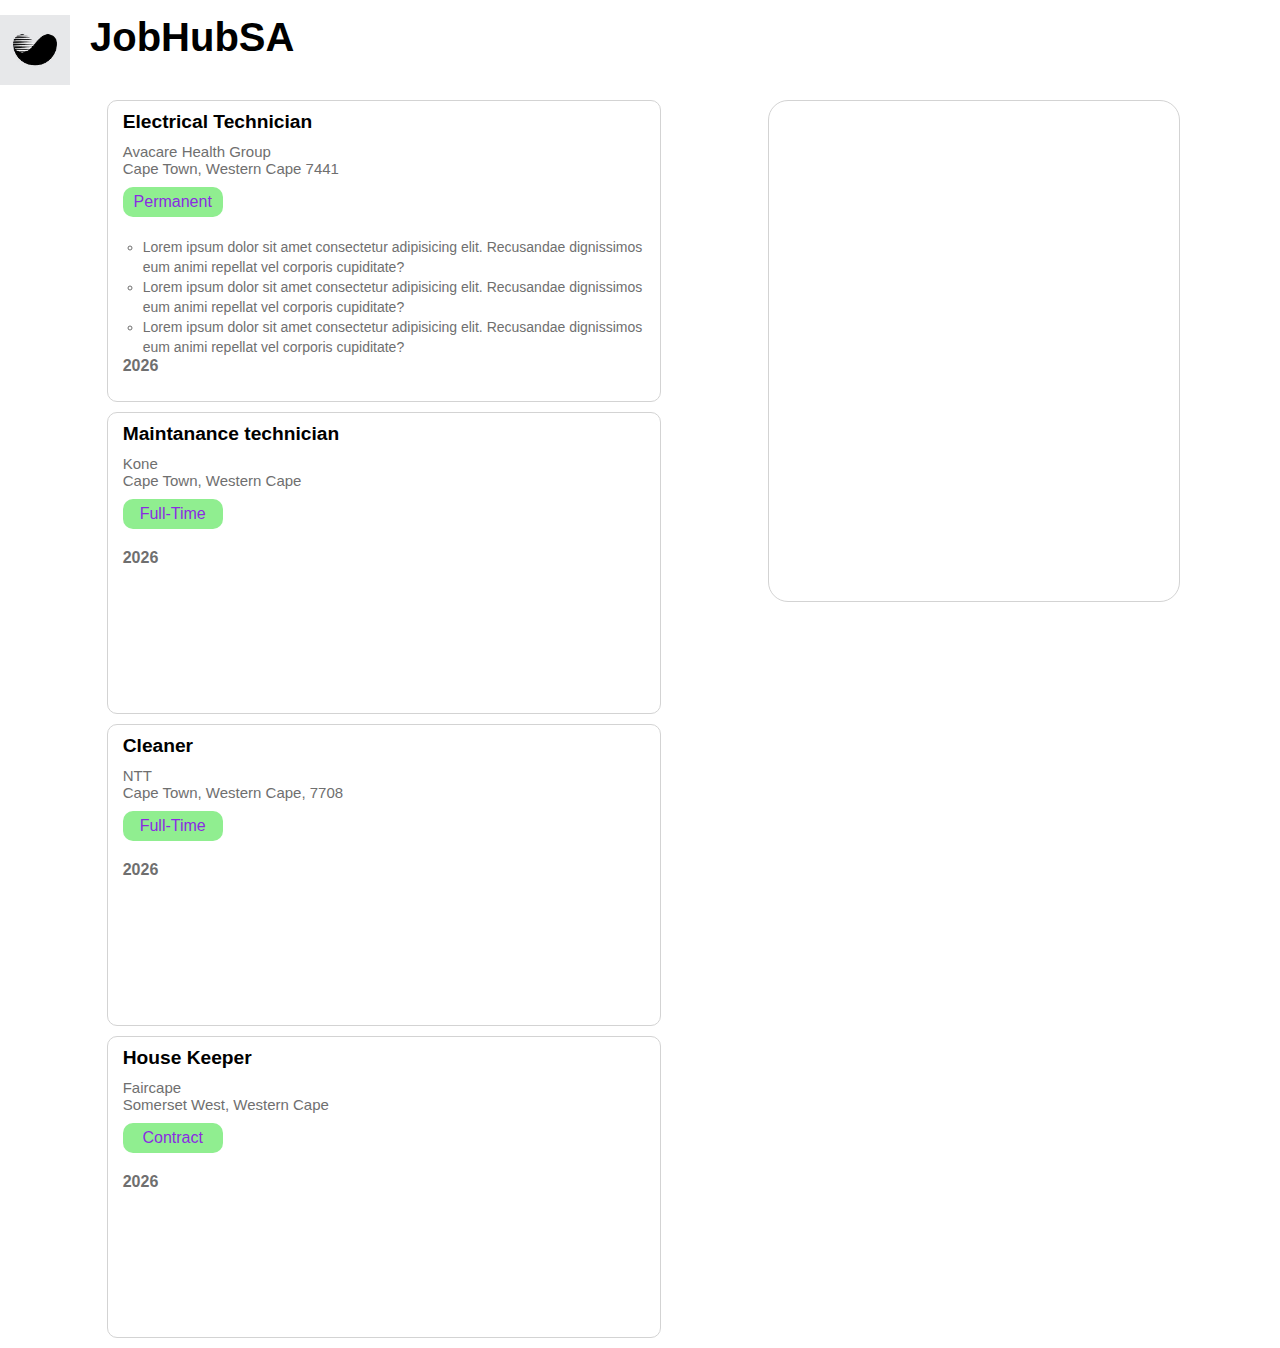
==== index.html @ 4c064485 "initial project version" ====
<!DOCTYPE html>
<html lang="en">
<head>
    <meta charset="UTF-8">
    <meta name="viewport" content="width=device-width, initial-scale=1.0">
    <link rel="stylesheet" href="home.css">
    
    <title>JobHubSA</title>
</head>
<body>

    <main>
        <nav>
            <div class="logo">
                <img src="./images/images.jpeg" alt="logo" class="logo-image">
            </div>
            <div class="title-container">
                <h1 class="title">
                    JobHubSA
                </h1>
            </div>
            
        </nav>


        <section class="jobs-section">

            <div class="jobs-container">
                <div class="job">
                    <h4 class="job-heading">
                        Electrical Technician
                    </h4>
                    <p class="company">
                        Avacare Health Group
                    </p>
                    <p class="location">
                        Cape Town, Western Cape 7441
                    </p>
                    <p class="job-type">
                        Permanent
                    </p>

                    <ul class="point-container">
                        <li class="point">
                            Lorem ipsum dolor sit amet consectetur adipisicing elit. Recusandae dignissimos eum animi repellat vel corporis cupiditate?
                        </li>
                        <li>
                            Lorem ipsum dolor sit amet consectetur adipisicing elit. Recusandae dignissimos eum animi repellat vel corporis cupiditate?
                        </li>
                        <li>
                            Lorem ipsum dolor sit amet consectetur adipisicing elit. Recusandae dignissimos eum animi repellat vel corporis cupiditate?
                        </li>
                    </ul>

                   <p class="expire">

                   </p>

                </div>
                <div class="job">
                    <h4 class="job-heading">
                        Maintanance technician
                    </h4>
                    <p class="company">
                        Kone
                    </p>
                    <p class="location">
                        Cape Town, Western Cape
                    </p>
                    <p class="job-type">
                        Full-Time
                    </p>
                    <p class="expire"></p>

                </div>
                <div class="job">
                    <h4 class="job-heading">
                        Cleaner
                    </h4>
                    <p class="company">
                        NTT
                    </p>
                    <p class="location">
                        Cape Town, Western Cape, 7708
                    </p>
                    <p class="job-type">
                        Full-Time
                    </p>
                    <p class="expire"></p>

                </div>
                <div class="job">
                    <h4 class="job-heading">
                        House Keeper
                    </h4>
                    <p class="company">
                        Faircape
                    </p>
                    <p class="location">
                        Somerset West, Western Cape
                    </p>
                    <p class="job-type">
                        Contract
                    </p>

                    
                    <p class="expire">

                    </p>

                </div>
            </div>

            <div  class="description-container">
                <div class="description">

                </div>

            </div>

            

        </section>




    </main>


    <script src="./home.js"></script>
</body>
</html>
---- home.css ----
*{
    padding:0;
    margin: 0;
    font-family: 'Noto Sans', 'Helvatica Neue','Helvatica','Arial','sans-serif';
    
}

/*Navigation*/
nav{
    height: 100px;
    width: 100%;
    display: flex;
    align-items: center;
    gap: 20px;
    

}

.logo{
    
    height: 70px;
    display: flex;
    align-items: center;

}

.logo-image{
    height: 70px;
}

.title-container{
    display: flex;
    align-items: center;
    height: 70px;
}
.title{
    
    height: inherit;
    font-size: 40px;

}
    
/*Body*/
.jobs-section{
    display: flex;
    justify-content: center;
    align-items: center;

}

.jobs-container{
    width:60%;
    display: flex;
    flex-direction: column;
    justify-content: center;
    align-items: center;
}

.job{
    border: 1px solid lightgray ;
    margin-bottom: 10px;
    width:70%;
    height: 300px;
    border-radius: 10px;
    padding-left: 15px;

}

.job-heading{
    font-size: larger;
    margin-top: 10px;
    margin-bottom: 10px;
    color: #000000;
}
.company{
    font-size: 15px;
    color:#6f6f6f;
}

.location{
    font-size: 15px;
    color:#6f6f6f;
    margin-bottom: 10px;
}

.job-type{
    background-color: lightgreen;
    height: 30px;
    
    width: 100px;
    display: flex;
    align-items: center;
    justify-content: center;
    border-radius: 10px;
    color: blueviolet;
    margin-bottom: 20px;
}

.point-container{
    padding-left: 20px;
}

.point-container li{
    font-size: .875rem;
    line-height: 1.25rem;
    color: #6f6f6f;
    list-style-type:circle;
}

.expire{
    color: #6f6f6f;
    font-weight: bold;
}

.description-container{
    width:40%;
    display: flex;
    flex-direction: column;
    align-self: flex-start;
}

.description{

    border-radius: 20px;
    border: solid 1px lightgrey;
    height: 500px;
    width: 80%;


}
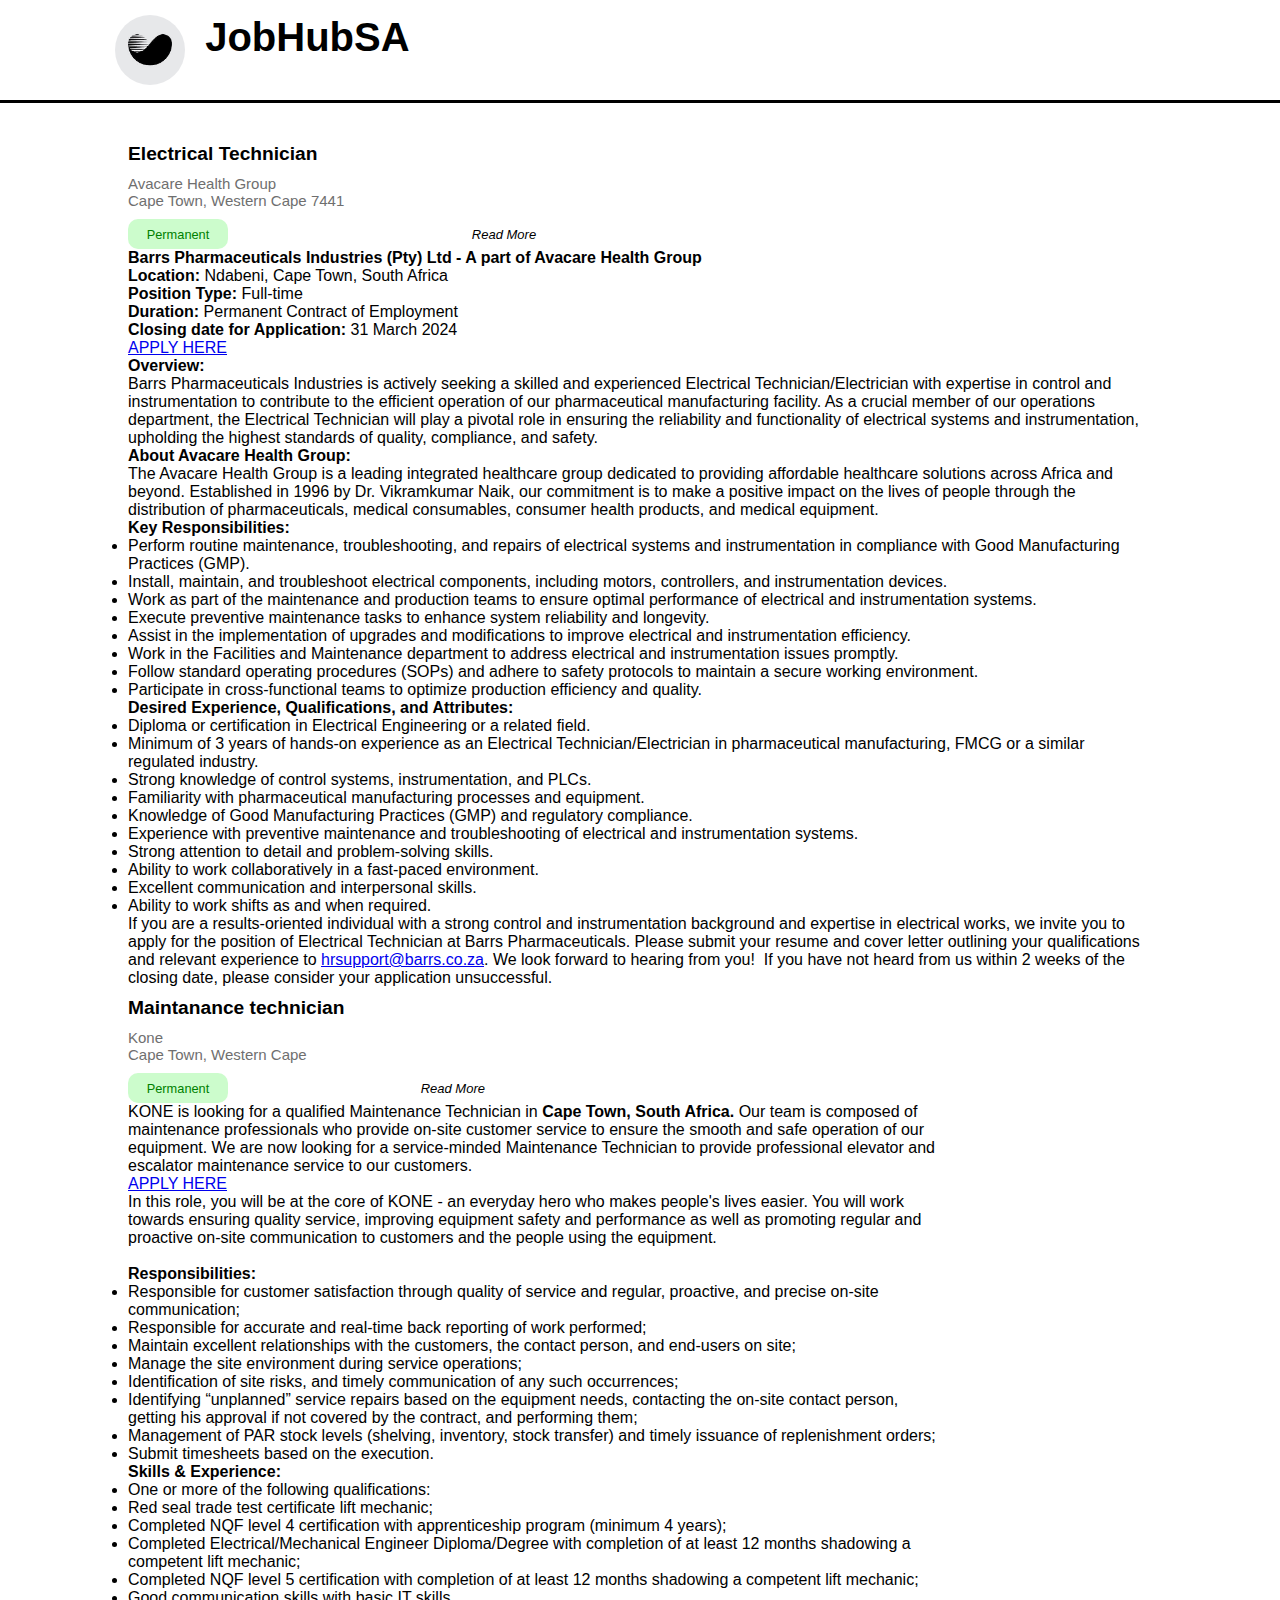
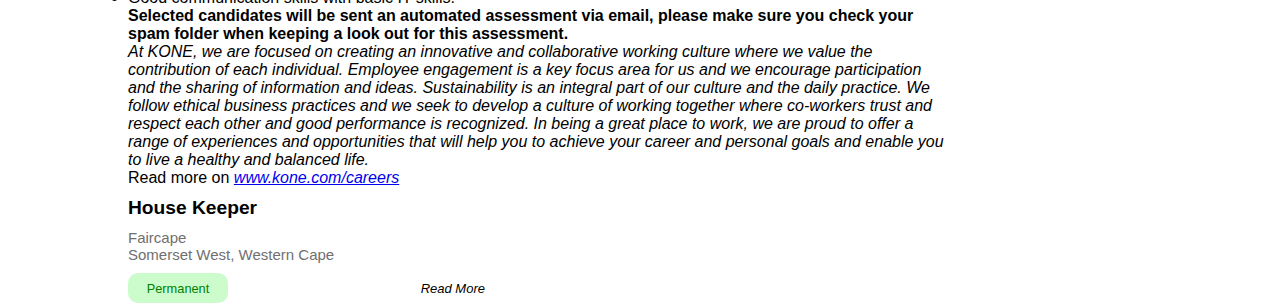
==== commit bc6673bb: "accordion change" ====
--- a/index.html
+++ b/index.html
@@ -4,6 +4,7 @@
     <meta charset="UTF-8">
     <meta name="viewport" content="width=device-width, initial-scale=1.0">
     <link rel="stylesheet" href="home.css">
+    <link href="https://cdn.jsdelivr.net/npm/bootstrap@5.0.2/dist/css/bootstrap.min.css" rel="stylesheet" integrity="sha384-EVSTQN3/azprG1Anm3QDgpJLIm9Nao0Yz1ztcQTwFspd3yD65VohhpuuCOmLASjC" crossorigin="anonymous">
     
     <title>JobHubSA</title>
 </head>
@@ -23,105 +24,145 @@
         </nav>
 
 
-        <section class="jobs-section">
+        <div class="accordion" id="accordionExample">
+            
+            <div class="accordion-item">
 
-            <div class="jobs-container">
-                <div class="job">
-                    <h4 class="job-heading">
-                        Electrical Technician
-                    </h4>
-                    <p class="company">
-                        Avacare Health Group
-                    </p>
-                    <p class="location">
-                        Cape Town, Western Cape 7441
-                    </p>
+                <h4 class="job-heading">
+                    Electrical Technician
+                </h4>
+                <p class="company">
+                    Avacare Health Group
+                </p>
+                <p class="location">
+                    Cape Town, Western Cape 7441
+                </p>
+            
+                <div class="accordion-header" id="headingOne">
                     <p class="job-type">
                         Permanent
                     </p>
-
-                    <ul class="point-container">
-                        <li class="point">
-                            Lorem ipsum dolor sit amet consectetur adipisicing elit. Recusandae dignissimos eum animi repellat vel corporis cupiditate?
-                        </li>
-                        <li>
-                            Lorem ipsum dolor sit amet consectetur adipisicing elit. Recusandae dignissimos eum animi repellat vel corporis cupiditate?
-                        </li>
-                        <li>
-                            Lorem ipsum dolor sit amet consectetur adipisicing elit. Recusandae dignissimos eum animi repellat vel corporis cupiditate?
-                        </li>
+                    <button class="accordion-button" type="button" data-bs-toggle="collapse" data-bs-target="#collapseOne" aria-expanded="false" aria-controls="collapseOne">
+                        Read More
+                    </button>
+                </div>
+              <div id="collapseOne" class="accordion-collapse collapse show" aria-labelledby="headingOne" data-bs-parent="#accordionExample">
+                <div class="accordion-body">
+                   
+                    <p><span style="font-weight: bold;"><span>Barrs Pharmaceuticals Industries (Pty) Ltd - A part of Avacare Health Group</span></span></p>
+                   
+                    <p><span style="font-weight: bold;"><span>Location:</span></span><span> Ndabeni, Cape Town, South Africa</span></p>
+                    
+                    <p><span style="font-weight: bold;"><span>Position Type:</span></span><span> Full-time</span></p>
+                    
+                    <p><span style="font-weight: bold;"><span>Duration:</span></span><span> Permanent Contract of Employment</span></p>
+                    
+                    <p><span style="font-weight: bold;"><span>Closing date for Application:</span></span><span> 31 March 2024</span></p>
+                    
+                    <a href="https://avacarehg.bamboohr.com/careers/272" target="_blank" >APPLY HERE</a>
+                    <p><span style="font-weight: bold;"><span>Overview:</span></span></p>
+                    <p><span>Barrs Pharmaceuticals Industries is actively seeking a skilled and experienced Electrical Technician/Electrician with expertise in control and instrumentation to contribute to the efficient operation of our pharmaceutical manufacturing facility. As a crucial member of our operations department, the Electrical Technician will play a pivotal role in ensuring the reliability and functionality of electrical systems and instrumentation, upholding the highest standards of quality, compliance, and safety.</span></p>
+                    
+                    <p><span style="font-weight: bold;"><span>About Avacare Health Group:</span></span></p>
+                    <p><span>The Avacare Health Group is a leading integrated healthcare group dedicated to providing affordable healthcare solutions across Africa and beyond. Established in 1996 by Dr. Vikramkumar Naik, our commitment is to make a positive impact on the lives of people through the distribution of pharmaceuticals, medical consumables, consumer health products, and medical equipment.</span></p>
+                    
+                    <p><span style="font-weight: bold;"><span>Key Responsibilities:</span></span></p>
+                    <ul>
+                        <li><span> </span><span>Perform routine maintenance, troubleshooting, and repairs of electrical systems and instrumentation in compliance with Good Manufacturing Practices (GMP).</span></li>
+                        <li><span> </span><span>Install, maintain, and troubleshoot electrical components, including motors, controllers, and instrumentation devices.</span></li>
+                        <li><span> </span><span>Work as part of the maintenance and production teams to ensure optimal performance of electrical and instrumentation systems.</span></li>
+                        <li><span> </span><span>Execute preventive maintenance tasks to enhance system reliability and longevity.</span></li>
+                        <li><span> </span><span>Assist in the implementation of upgrades and modifications to improve electrical and instrumentation efficiency.</span></li>
+                        <li><span> </span><span>Work in the Facilities and Maintenance department to address electrical and instrumentation issues promptly.</span></li>
+                        <li><span> </span><span>Follow standard operating procedures (SOPs) and adhere to safety protocols to maintain a secure working environment.</span></li>
+                        <li><span> </span><span>Participate in cross-functional teams to optimize production efficiency and quality.</span></li>
                     </ul>
-
-                   <p class="expire">
-
-                   </p>
-
-                </div>
-                <div class="job">
-                    <h4 class="job-heading">
-                        Maintanance technician
-                    </h4>
-                    <p class="company">
-                        Kone
-                    </p>
-                    <p class="location">
-                        Cape Town, Western Cape
-                    </p>
-                    <p class="job-type">
-                        Full-Time
-                    </p>
-                    <p class="expire"></p>
-
-                </div>
-                <div class="job">
-                    <h4 class="job-heading">
-                        Cleaner
-                    </h4>
-                    <p class="company">
-                        NTT
-                    </p>
-                    <p class="location">
-                        Cape Town, Western Cape, 7708
-                    </p>
-                    <p class="job-type">
-                        Full-Time
-                    </p>
-                    <p class="expire"></p>
-
-                </div>
-                <div class="job">
-                    <h4 class="job-heading">
-                        House Keeper
-                    </h4>
-                    <p class="company">
-                        Faircape
-                    </p>
-                    <p class="location">
-                        Somerset West, Western Cape
-                    </p>
-                    <p class="job-type">
-                        Contract
-                    </p>
-
                     
-                    <p class="expire">
-
-                    </p>
+                    <p><span style="font-weight: bold;"><span>Desired Experience, Qualifications, and Attributes:</span></span></p>
+                    <ul>
+                        <li><span> </span><span>Diploma or certification in Electrical Engineering or a related field.</span></li>
+                        <li><span> </span><span>Minimum of 3 years of hands-on experience as an Electrical Technician/Electrician in pharmaceutical manufacturing, FMCG or a similar regulated industry.</span></li>
+                        <li><span> </span><span>Strong knowledge of control systems, instrumentation, and PLCs.</span></li>
+                        <li><span> </span><span>Familiarity with pharmaceutical manufacturing processes and equipment.</span></li>
+                        <li><span> </span><span>Knowledge of Good Manufacturing Practices (GMP) and regulatory compliance.</span></li>
+                        <li><span> </span><span>Experience with preventive maintenance and troubleshooting of electrical and instrumentation systems.</span></li>
+                        <li><span> </span><span>Strong attention to detail and problem-solving skills.</span></li>
+                        <li><span> </span><span>Ability to work collaboratively in a fast-paced environment.</span></li>
+                        <li><span> </span><span>Excellent communication and interpersonal skills.</span></li>
+                        <li><span> </span><span>Ability to work shifts as and when required.</span></li>
+                    </ul>
+                    
+                    <p><span>If you are a results-oriented individual with a strong control and instrumentation background and expertise in electrical works, we invite you to apply for the position of Electrical Technician at Barrs Pharmaceuticals. Please submit your resume and cover letter outlining your qualifications and relevant experience to <a rel="noopener noreferrer" href="mailto:hrsupport@barrs.co.za">hrsupport@barrs.co.za</a>. We look forward to hearing from you!&nbsp; If you have not heard from us within 2 weeks of the closing date, please consider your application unsuccessful.</span></p>
 
                 </div>
             </div>
+            <div class="accordion-item">
+                <h4 class="job-heading">
+                    Maintanance technician
+                </h4>
+                <p class="company">
+                    Kone
+                </p>
+                <p class="location">
+                    Cape Town, Western Cape
+                </p>
 
-            <div  class="description-container">
-                <div class="description">
+                <div class="accordion-header" id="headingTwo">
+                    <p class="job-type">
+                        Permanent
+                    </p>
+                    <button class="accordion-button" type="button" data-bs-toggle="collapse" data-bs-target="#collapseTwo" aria-expanded="false" aria-controls="collapseTwo">
+                        Read More
+                    </button>
+                </div>
+              <div id="collapseTwo" class="accordion-collapse collapse" aria-labelledby="headingTwo" data-bs-parent="#accordionExample">
+                <div class="accordion-body">
+                    <div data-automation-id="jobPostingDescription" class="css-d9wigi">
+                        <p>
+                            KONE is looking for a qualified Maintenance Technician in <b>Cape Town</b><b><b>, </b>South Africa<span>.</span></b> Our team is composed of maintenance professionals who provide on-site customer service to ensure the smooth and safe operation of our equipment. We are now looking for a service-minded Maintenance Technician to provide professional elevator and escalator maintenance service to our customers.
+                        </p>
+                        <p> <a href="https://kone.wd3.myworkdayjobs.com/en-US/Careers/details/Maintenance-Technician_R0637113?Country=4db3c26940b944919b83612cc1193eed" target="_blank" rel="noopener noreferrer">APPLY HERE</a></p>
+                        <p>In this role, you will be at the core of KONE - an everyday hero who makes people's lives easier. You will work towards ensuring quality service, improving equipment safety and performance as well as promoting regular and proactive on-site communication to customers and the people using the equipment.<br>&nbsp;</p>
+                        <p>
+                            <b><span><span><span><span style="word-break: break-word; word-wrap: break-word; display: inline; text-decoration: inherit; hyphens: auto; -webkit-hyphens:auto; -ms-hyphens: auto; -moz-hyphens: auto;">Responsibilities:&nbsp;</span></span></span></span></b>
+                        </p>
+                        <ul>
+                            <li>Responsible for customer satisfaction through quality of service and regular, proactive, and precise on-site communication;</li><li>Responsible for accurate and real-time back reporting of work performed;</li><li>Maintain excellent relationships with the customers, the contact person, and end-users on site;</li><li>Manage the site environment during service operations;</li><li>Identification of site risks, and timely communication of any such occurrences;</li><li><span>Identifying “unplanned” service repairs based on the equipment needs, contacting the on-site contact person, getting his approval if not covered by the contract, and performing them;</span></li><li><span>Management of PAR stock levels (shelving, inventory, stock transfer) and timely issuance of replenishment orders;</span></li><li>Submit timesheets based on the execution.</li>
+                        </ul>
+                        <p></p>
+                        <p><b><span>Skills &amp; Experience:</span></b></p><ul><li><span>One or more of the following qualifications:</span></li><li><span>Red seal trade test certificate lift mechanic;</span></li><li><span>Completed NQF level 4 certification with apprenticeship program (minimum 4 years);</span></li><li><span>Completed <span><span><span style="word-break: break-word; word-wrap: break-word; display: inline; text-decoration: inherit; hyphens: auto; -webkit-hyphens:auto; -ms-hyphens: auto; -moz-hyphens: auto;">Electrical/Mechanical</span></span></span> Engineer Diploma/Degree with completion of at least 12 months shadowing a competent lift mechanic;</span></li><li><span>Completed NQF level 5 certification with completion of at least 12 months shadowing a competent lift mechanic;</span></li><li>Good communication skills with basic IT skills.</li></ul><p></p><p><b>Selected candidates will be sent an automated assessment via email, please make sure you check your spam folder when keeping a look out for this assessment.</b></p><p style="text-align:inherit"></p><p style="text-align:left"><i>At KONE, we are focused on creating an innovative and collaborative working culture where we value the contribution of each individual. Employee engagement is a key focus area for us and we encourage participation and the sharing of information and ideas. Sustainability is an integral part of our culture and the daily practice. We follow ethical business practices and we seek to develop a culture of working together where co-workers trust and respect each other and good performance is recognized. In being a great place to work, we are proud to offer a range of experiences and opportunities that will help you to achieve your career and personal goals and enable you to live a healthy and balanced life.</i></p><p style="text-align:inherit"></p><p style="text-align:left"><span>Read more on <a rel="noreferrer" target="_blank" href="https://emea01.safelinks.protection.outlook.com/?url=http%3A%2F%2Fwww.kone.com%2Fcareers&amp;data=02%7C01%7C%7C196fba7696d14cb6e18c08d5fed3bd46%7C2bb82c642eb143f78862fdc1d2333b50%7C0%7C0%7C636695107710197112&amp;sdata=mHjxju%2F%2F0Yjd1a9Qo2DoRF7lJdKQrHqujJmglVjPX9w%3D&amp;reserved=0"><i><i><i>www.kone.com/careers</i></i></i></a></span></p>
+                    </div>
+                </div>
+              </div>
+            </div>
+            <div class="accordion-item">
+                <h4 class="job-heading">
+                    House Keeper
+                </h4>
+                <p class="company">
+                    Faircape
+                </p>
+                <p class="location">
+                    Somerset West, Western Cape
+                </p>
+                <div class="accordion-header" id="headingThree">
+                    <p class="job-type">
+                        Permanent
+                    </p>
+                    <button class="accordion-button" type="button" data-bs-toggle="collapse" data-bs-target="#collapseThree" aria-expanded="false" aria-controls="collapseThree">
+                        Read More
+                    </button>
+                </div>
+              <div id="collapseThree" class="accordion-collapse collapse" aria-labelledby="headingThree" data-bs-parent="#accordionExample">
+                <div class="accordion-body">
+                  
+                </div>
+              </div>
+            </div>
+        </div>
 
-                </div>
 
-            </div>
-
-            
-
-        </section>
-
+        
 
 
 
@@ -129,5 +170,6 @@
 
 
     <script src="./home.js"></script>
+    <script src="https://cdn.jsdelivr.net/npm/bootstrap@5.0.2/dist/js/bootstrap.bundle.min.js" integrity="sha384-MrcW6ZMFYlzcLA8Nl+NtUVF0sA7MsXsP1UyJoMp4YLEuNSfAP+JcXn/tWtIaxVXM" crossorigin="anonymous"></script>
 </body>
 </html>--- a/home.css
+++ b/home.css
@@ -12,13 +12,12 @@
     display: flex;
     align-items: center;
     gap: 20px;
-    
-
+    border-bottom: #000000 solid 3px;
+    margin-bottom: 30px;
 }
 
 .logo{
-    
-    height: 70px;
+    padding-left: 9%;
     display: flex;
     align-items: center;
 
@@ -26,6 +25,8 @@
 
 .logo-image{
     height: 70px;
+    width: 70px;
+    border-radius: 50%;
 }
 
 .title-container{
@@ -41,6 +42,40 @@
 }
     
 /*Body*/
+
+.accordion{
+    display: flex;
+    justify-content: center;
+    align-items: center;
+    flex-direction: column;
+    width:100%;
+    
+}
+
+.accordion-item{
+    border:none !important;
+    width: 80%;
+}
+
+.accordion-header{
+    display: flex;
+    gap: 20px;
+}
+
+.accordion-button{
+    width:50% !important;
+    border: none !important;
+    box-shadow: none !important;
+    background-color: white !important;
+    color: #000000 !important;
+    padding:5px 5px !important;
+    font-size: small !important;
+    font-style: italic!important;
+}
+
+.accordion-button::after{
+    margin-left: 5px !important;
+}
 .jobs-section{
     display: flex;
     justify-content: center;
@@ -60,7 +95,7 @@
     border: 1px solid lightgray ;
     margin-bottom: 10px;
     width:70%;
-    height: 300px;
+    height: 320px;
     border-radius: 10px;
     padding-left: 15px;
 
@@ -75,41 +110,49 @@
 .company{
     font-size: 15px;
     color:#6f6f6f;
+    margin-bottom: 0 !important;
 }
 
 .location{
     font-size: 15px;
     color:#6f6f6f;
-    margin-bottom: 10px;
+    margin-bottom: 10px !important;
 }
 
 .job-type{
-    background-color: lightgreen;
+    background-color: rgb(204, 252, 204);
     height: 30px;
-    
     width: 100px;
     display: flex;
     align-items: center;
     justify-content: center;
     border-radius: 10px;
-    color: blueviolet;
-    margin-bottom: 20px;
+    color: green;
+    margin-bottom: 0px !important;
+    font-weight: 400;
+    font-size: .8rem;
 }
 
 .point-container{
-    padding-left: 20px;
+    
+    margin-bottom: 15px;
 }
+
+
 
 .point-container li{
     font-size: .875rem;
     line-height: 1.25rem;
     color: #6f6f6f;
     list-style-type:circle;
+    font-weight: 400;
+    margin-bottom: 10px;
 }
 
 .expire{
     color: #6f6f6f;
-    font-weight: bold;
+    font-weight: 500;
+    font-size: .875rem;
 }
 
 .description-container{
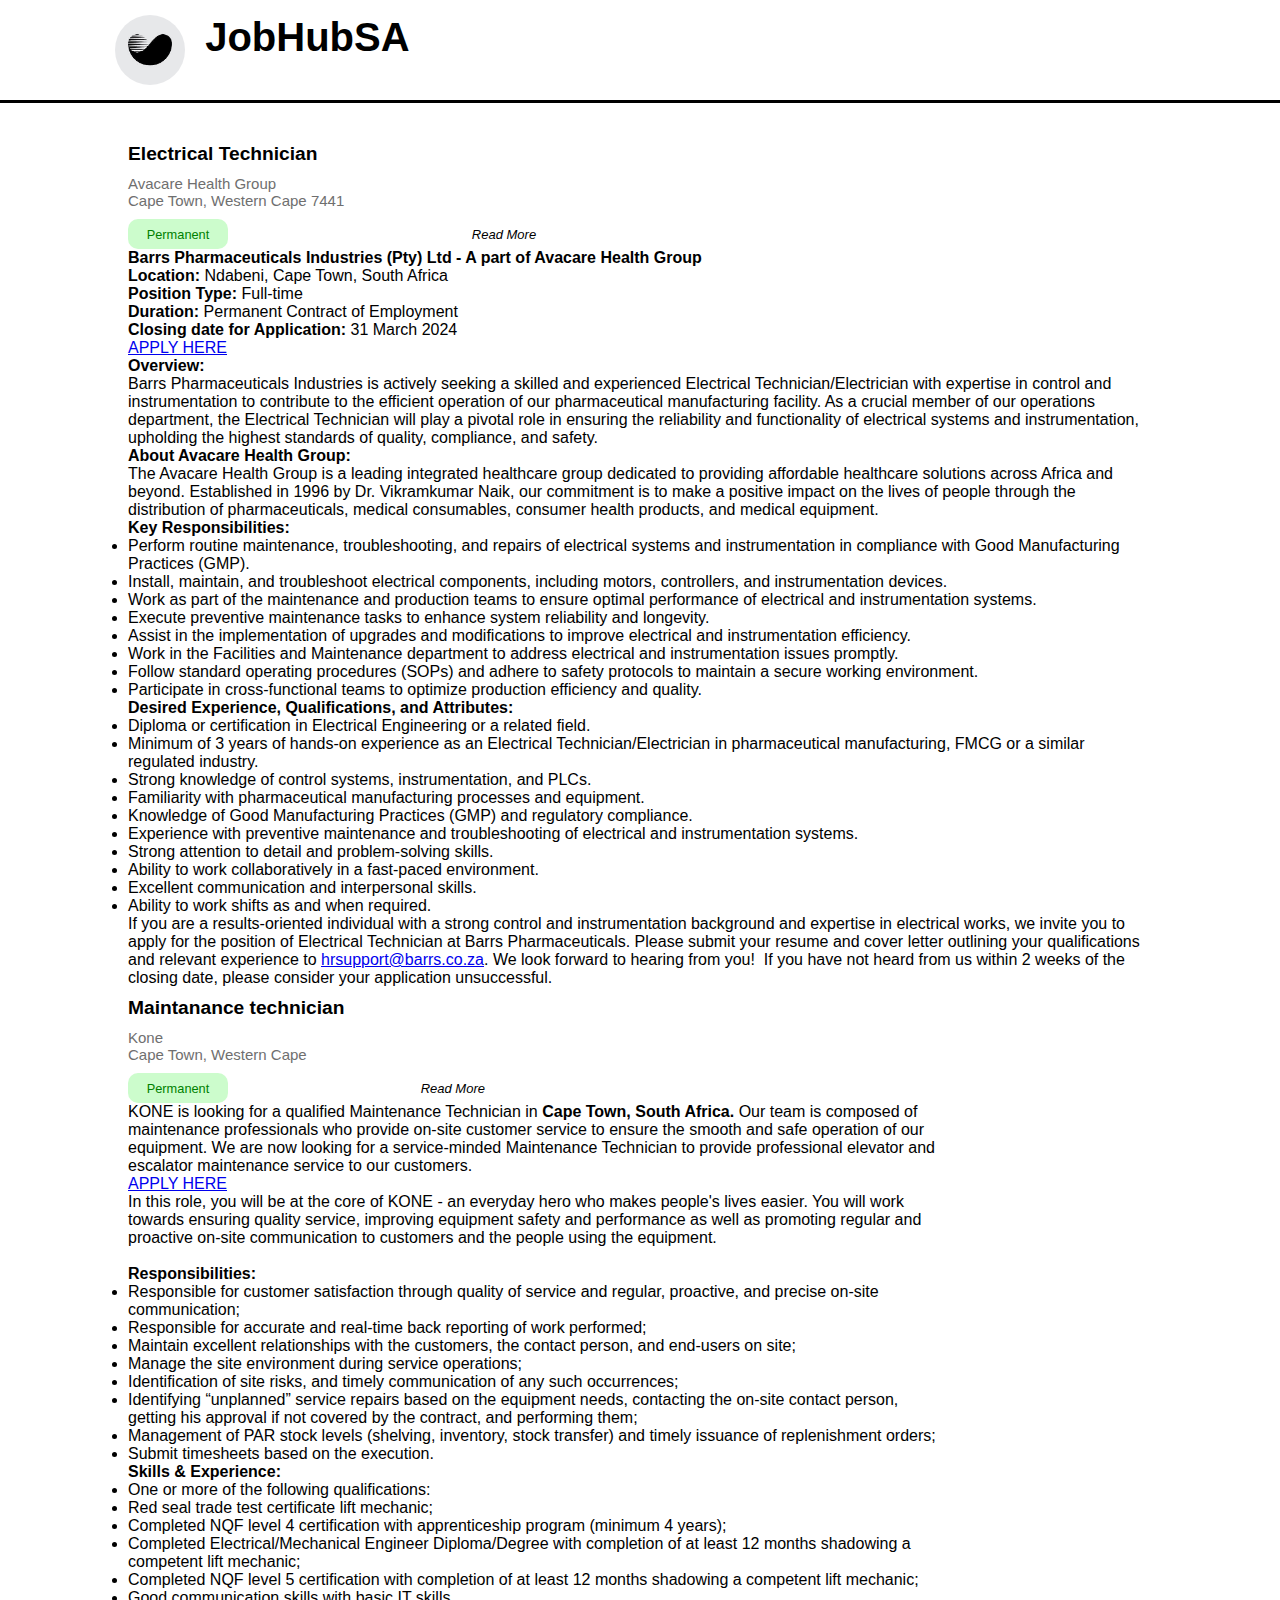
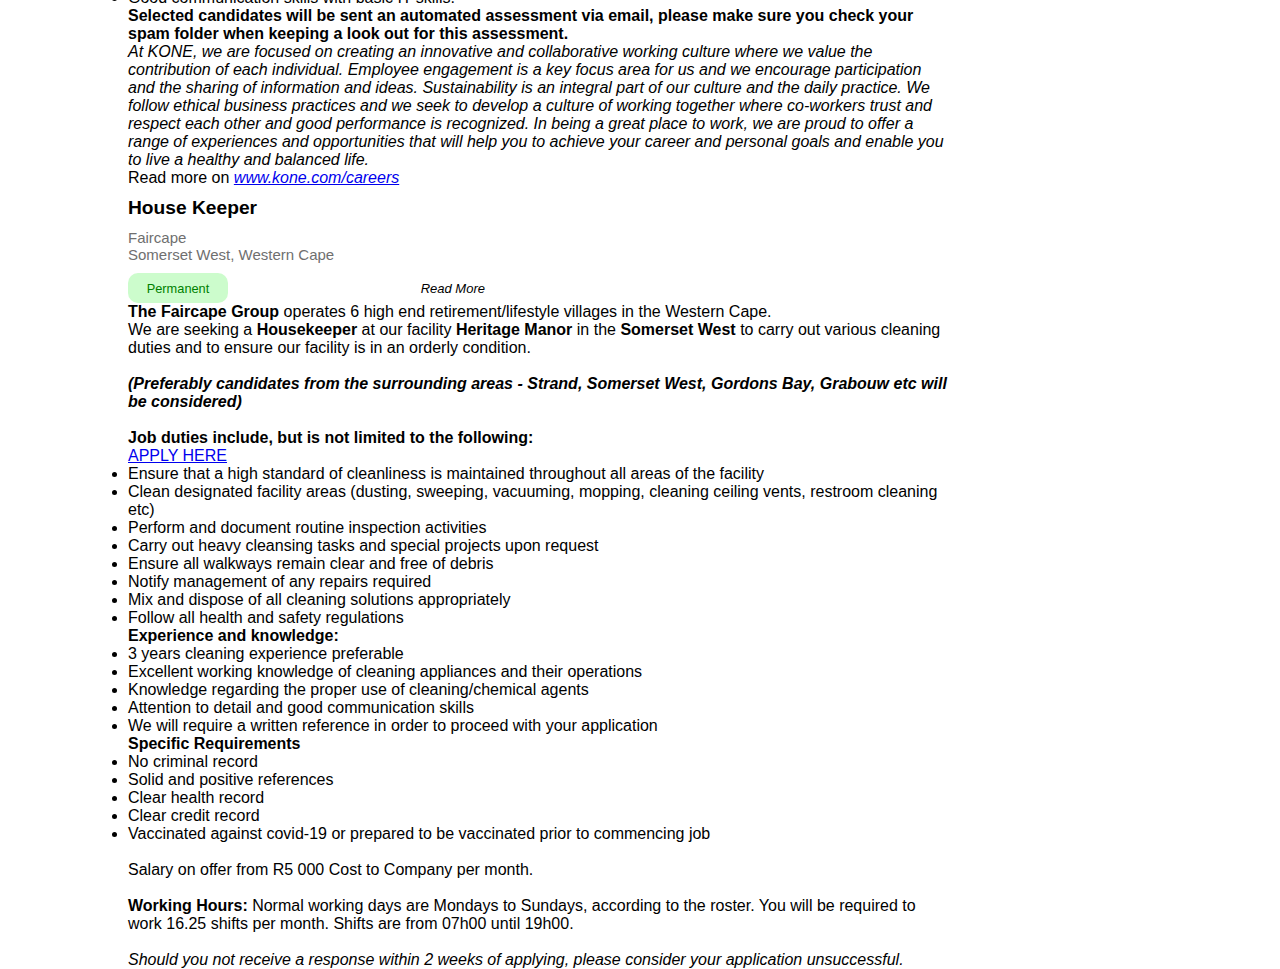
==== commit 38b92fbc: "third job finished" ====
--- a/index.html
+++ b/index.html
@@ -155,7 +155,25 @@
                 </div>
               <div id="collapseThree" class="accordion-collapse collapse" aria-labelledby="headingThree" data-bs-parent="#accordionExample">
                 <div class="accordion-body">
-                  
+                    <div class="vacancy-description">
+                        <p><strong>The Faircape Group</strong>&nbsp;operates 6 high end retirement/lifestyle villages in the Western Cape.</p>
+                        <p>We are seeking a&nbsp;<strong>Housekeeper</strong>&nbsp;at our facility <strong>Heritage Manor&nbsp;</strong>in the<strong> Somerset West&nbsp;</strong>to carry out various cleaning duties and to ensure our facility is in an orderly condition.&nbsp;<br><br><em><strong>(Preferably candidates from the surrounding areas - Strand, Somerset West, Gordons Bay, Grabouw etc will be considered)</strong></em><br><br><strong>Job duties include, but is not limited to the following:</strong></p>
+                        <a href="https://faircapelife.simplify.hr/Vacancy/86742" target="_blank" rel="noopener noreferrer">APPLY HERE</a>
+                        <ul>
+                            <li>Ensure that a high standard of cleanliness is maintained throughout all areas of the facility</li><li>Clean designated facility areas (dusting, sweeping, vacuuming, mopping, cleaning ceiling vents, restroom cleaning etc)</li><li>Perform and document routine inspection activities</li><li>Carry out heavy cleansing tasks and special projects upon request</li><li>Ensure all walkways remain clear and free of debris</li><li>Notify management of any repairs required</li><li>Mix and dispose of all cleaning solutions appropriately</li><li>Follow all health and safety regulations</li>
+                        </ul>
+                        <p><strong>Experience and knowledge:</strong></p>
+                        <ul>
+                            <li>3 years cleaning experience preferable</li><li>Excellent working knowledge of cleaning appliances and their operations</li><li>Knowledge regarding the proper use of cleaning/chemical agents</li><li>Attention to detail and good communication skills</li><li>We will require a written reference in order to proceed with your application</li>
+                        </ul>
+                        <p><strong>Specific Requirements</strong></p>
+                        <ul>
+                            <li style="font-weight: 400"><span style="font-weight: 400">No criminal record</span></li><li style="font-weight: 400"><span style="font-weight: 400">Solid and positive references</span></li><li style="font-weight: 400"><span style="font-weight: 400">Clear health record</span></li><li style="font-weight: 400"><span style="font-weight: 400">Clear credit record</span></li><li style="font-weight: 400"><span style="font-weight: 400">Vaccinated against covid-19 or prepared to be vaccinated prior to commencing job</span></li>
+                        </ul>
+                        <p><br>Salary on offer from R5 000 Cost to Company per month.&nbsp;</p>
+                        <br><strong>Working Hours: </strong><span style="font-weight: 400">Normal working days are Mondays to Sundays, according to the roster. You will be required to work 16.25 shifts per month. Shifts are from 07h00 until 19h00.</span><br><br>
+                        <p><em>Should you not receive a response within 2 weeks of applying, please consider your application unsuccessful.</em></p>
+                    </div>
                 </div>
               </div>
             </div>
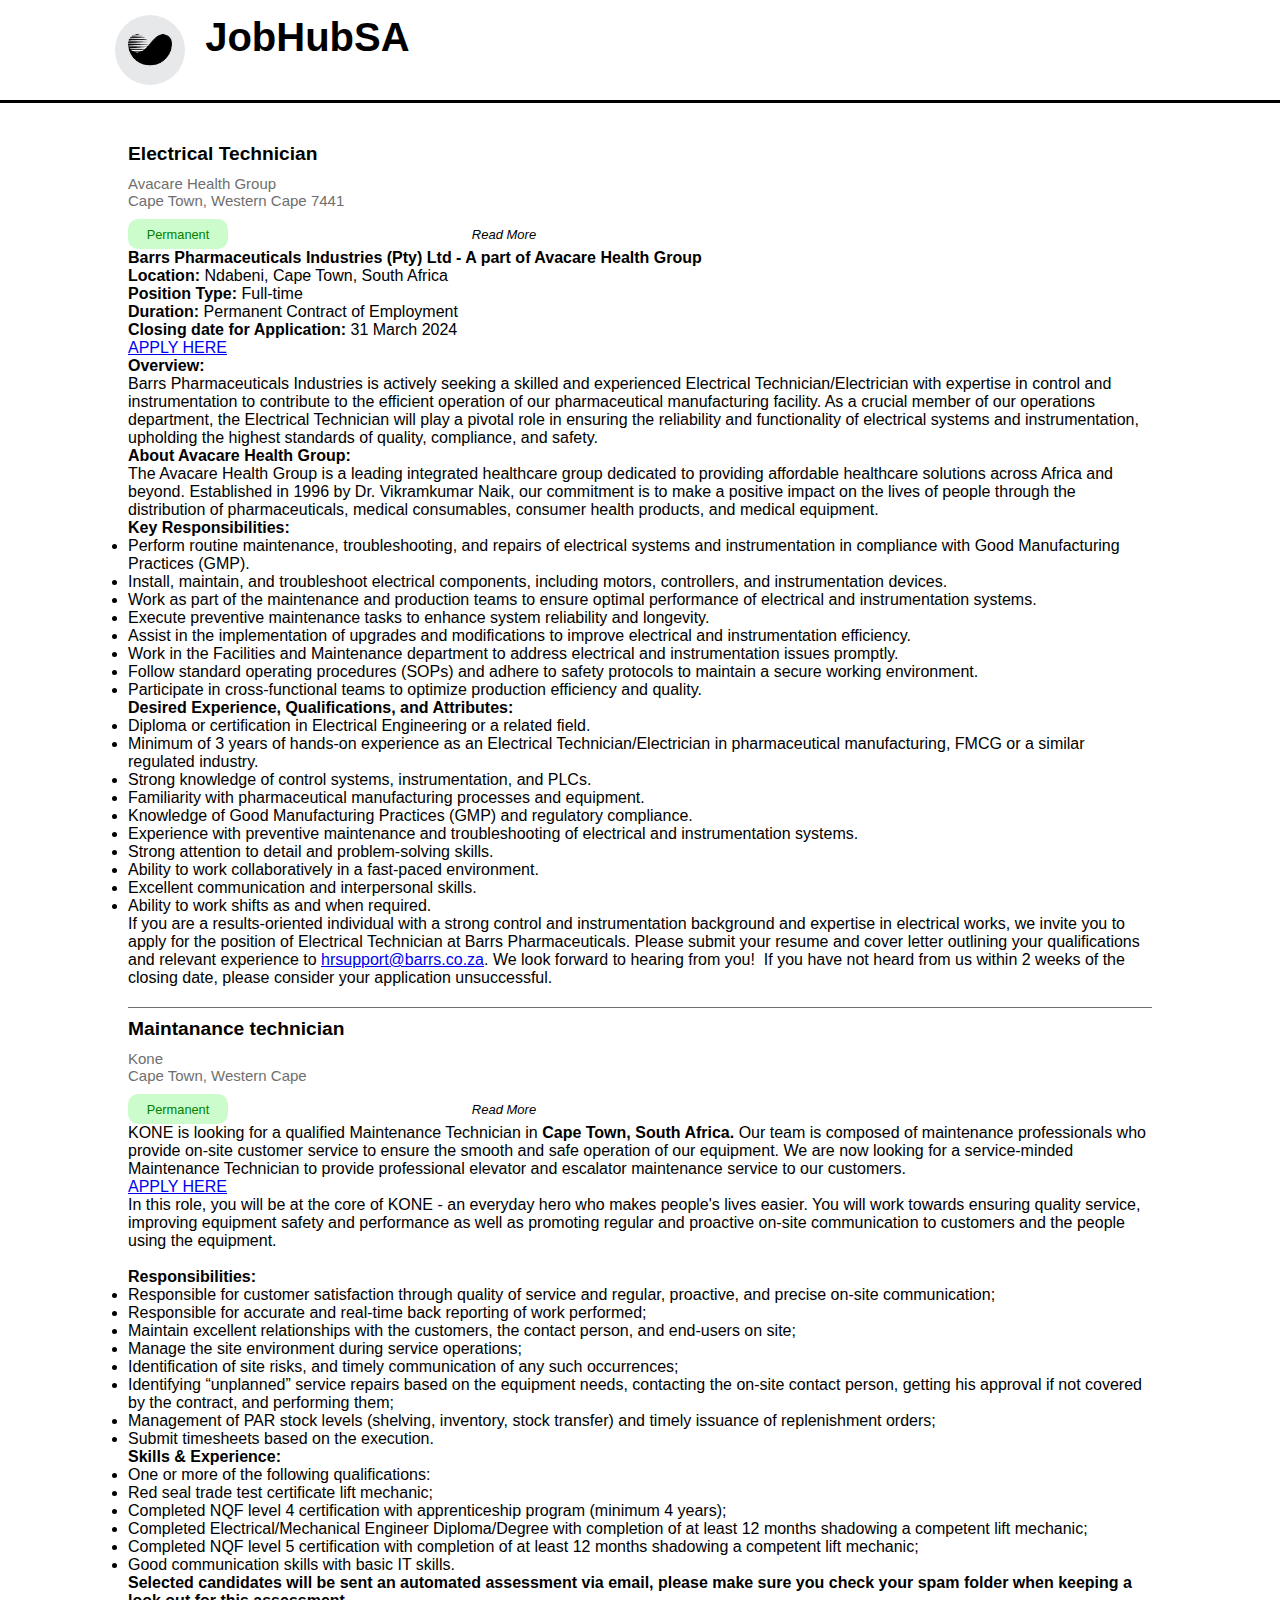
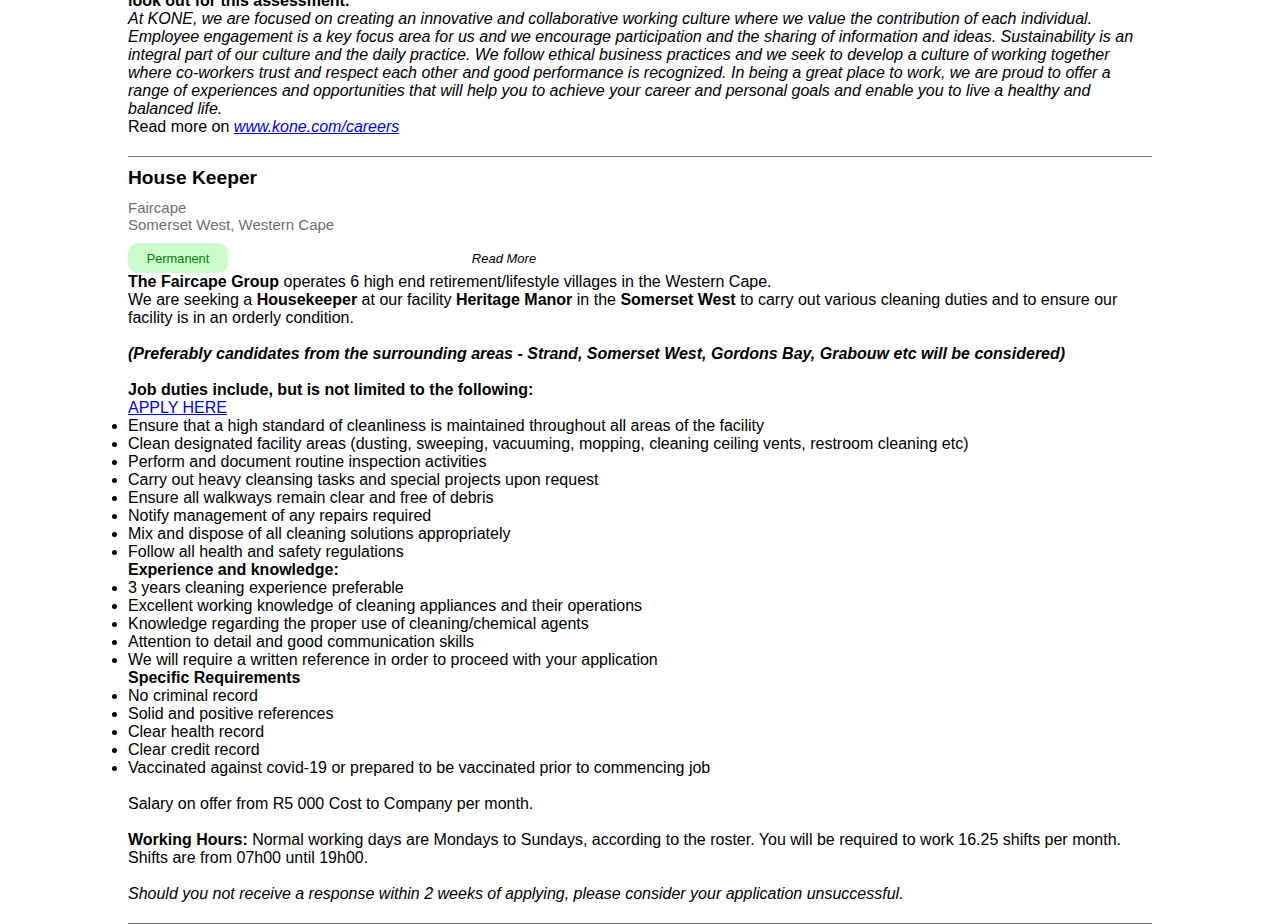
==== commit 158c9905: "accordion fixed" ====
--- a/index.html
+++ b/index.html
@@ -24,7 +24,7 @@
         </nav>
 
 
-        <div class="accordion" id="accordionExample">
+        <div class="accordion accordion-flush" id="accordionExample">
             
             <div class="accordion-item">
 
@@ -46,54 +46,54 @@
                         Read More
                     </button>
                 </div>
-              <div id="collapseOne" class="accordion-collapse collapse show" aria-labelledby="headingOne" data-bs-parent="#accordionExample">
-                <div class="accordion-body">
-                   
-                    <p><span style="font-weight: bold;"><span>Barrs Pharmaceuticals Industries (Pty) Ltd - A part of Avacare Health Group</span></span></p>
-                   
-                    <p><span style="font-weight: bold;"><span>Location:</span></span><span> Ndabeni, Cape Town, South Africa</span></p>
+                <div id="collapseOne" class="accordion-collapse collapse " aria-labelledby="headingOne" data-bs-parent="#accordionExample">
+                    <div class="accordion-body">
                     
-                    <p><span style="font-weight: bold;"><span>Position Type:</span></span><span> Full-time</span></p>
+                        <p><span style="font-weight: bold;"><span>Barrs Pharmaceuticals Industries (Pty) Ltd - A part of Avacare Health Group</span></span></p>
                     
-                    <p><span style="font-weight: bold;"><span>Duration:</span></span><span> Permanent Contract of Employment</span></p>
-                    
-                    <p><span style="font-weight: bold;"><span>Closing date for Application:</span></span><span> 31 March 2024</span></p>
-                    
-                    <a href="https://avacarehg.bamboohr.com/careers/272" target="_blank" >APPLY HERE</a>
-                    <p><span style="font-weight: bold;"><span>Overview:</span></span></p>
-                    <p><span>Barrs Pharmaceuticals Industries is actively seeking a skilled and experienced Electrical Technician/Electrician with expertise in control and instrumentation to contribute to the efficient operation of our pharmaceutical manufacturing facility. As a crucial member of our operations department, the Electrical Technician will play a pivotal role in ensuring the reliability and functionality of electrical systems and instrumentation, upholding the highest standards of quality, compliance, and safety.</span></p>
-                    
-                    <p><span style="font-weight: bold;"><span>About Avacare Health Group:</span></span></p>
-                    <p><span>The Avacare Health Group is a leading integrated healthcare group dedicated to providing affordable healthcare solutions across Africa and beyond. Established in 1996 by Dr. Vikramkumar Naik, our commitment is to make a positive impact on the lives of people through the distribution of pharmaceuticals, medical consumables, consumer health products, and medical equipment.</span></p>
-                    
-                    <p><span style="font-weight: bold;"><span>Key Responsibilities:</span></span></p>
-                    <ul>
-                        <li><span> </span><span>Perform routine maintenance, troubleshooting, and repairs of electrical systems and instrumentation in compliance with Good Manufacturing Practices (GMP).</span></li>
-                        <li><span> </span><span>Install, maintain, and troubleshoot electrical components, including motors, controllers, and instrumentation devices.</span></li>
-                        <li><span> </span><span>Work as part of the maintenance and production teams to ensure optimal performance of electrical and instrumentation systems.</span></li>
-                        <li><span> </span><span>Execute preventive maintenance tasks to enhance system reliability and longevity.</span></li>
-                        <li><span> </span><span>Assist in the implementation of upgrades and modifications to improve electrical and instrumentation efficiency.</span></li>
-                        <li><span> </span><span>Work in the Facilities and Maintenance department to address electrical and instrumentation issues promptly.</span></li>
-                        <li><span> </span><span>Follow standard operating procedures (SOPs) and adhere to safety protocols to maintain a secure working environment.</span></li>
-                        <li><span> </span><span>Participate in cross-functional teams to optimize production efficiency and quality.</span></li>
-                    </ul>
-                    
-                    <p><span style="font-weight: bold;"><span>Desired Experience, Qualifications, and Attributes:</span></span></p>
-                    <ul>
-                        <li><span> </span><span>Diploma or certification in Electrical Engineering or a related field.</span></li>
-                        <li><span> </span><span>Minimum of 3 years of hands-on experience as an Electrical Technician/Electrician in pharmaceutical manufacturing, FMCG or a similar regulated industry.</span></li>
-                        <li><span> </span><span>Strong knowledge of control systems, instrumentation, and PLCs.</span></li>
-                        <li><span> </span><span>Familiarity with pharmaceutical manufacturing processes and equipment.</span></li>
-                        <li><span> </span><span>Knowledge of Good Manufacturing Practices (GMP) and regulatory compliance.</span></li>
-                        <li><span> </span><span>Experience with preventive maintenance and troubleshooting of electrical and instrumentation systems.</span></li>
-                        <li><span> </span><span>Strong attention to detail and problem-solving skills.</span></li>
-                        <li><span> </span><span>Ability to work collaboratively in a fast-paced environment.</span></li>
-                        <li><span> </span><span>Excellent communication and interpersonal skills.</span></li>
-                        <li><span> </span><span>Ability to work shifts as and when required.</span></li>
-                    </ul>
-                    
-                    <p><span>If you are a results-oriented individual with a strong control and instrumentation background and expertise in electrical works, we invite you to apply for the position of Electrical Technician at Barrs Pharmaceuticals. Please submit your resume and cover letter outlining your qualifications and relevant experience to <a rel="noopener noreferrer" href="mailto:hrsupport@barrs.co.za">hrsupport@barrs.co.za</a>. We look forward to hearing from you!&nbsp; If you have not heard from us within 2 weeks of the closing date, please consider your application unsuccessful.</span></p>
-
+                        <p><span style="font-weight: bold;"><span>Location:</span></span><span> Ndabeni, Cape Town, South Africa</span></p>
+                        
+                        <p><span style="font-weight: bold;"><span>Position Type:</span></span><span> Full-time</span></p>
+                        
+                        <p><span style="font-weight: bold;"><span>Duration:</span></span><span> Permanent Contract of Employment</span></p>
+                        
+                        <p><span style="font-weight: bold;"><span>Closing date for Application:</span></span><span> 31 March 2024</span></p>
+                        
+                        <a href="https://avacarehg.bamboohr.com/careers/272" target="_blank" >APPLY HERE</a>
+                        <p><span style="font-weight: bold;"><span>Overview:</span></span></p>
+                        <p><span>Barrs Pharmaceuticals Industries is actively seeking a skilled and experienced Electrical Technician/Electrician with expertise in control and instrumentation to contribute to the efficient operation of our pharmaceutical manufacturing facility. As a crucial member of our operations department, the Electrical Technician will play a pivotal role in ensuring the reliability and functionality of electrical systems and instrumentation, upholding the highest standards of quality, compliance, and safety.</span></p>
+                        
+                        <p><span style="font-weight: bold;"><span>About Avacare Health Group:</span></span></p>
+                        <p><span>The Avacare Health Group is a leading integrated healthcare group dedicated to providing affordable healthcare solutions across Africa and beyond. Established in 1996 by Dr. Vikramkumar Naik, our commitment is to make a positive impact on the lives of people through the distribution of pharmaceuticals, medical consumables, consumer health products, and medical equipment.</span></p>
+                        
+                        <p><span style="font-weight: bold;"><span>Key Responsibilities:</span></span></p>
+                        <ul>
+                            <li><span> </span><span>Perform routine maintenance, troubleshooting, and repairs of electrical systems and instrumentation in compliance with Good Manufacturing Practices (GMP).</span></li>
+                            <li><span> </span><span>Install, maintain, and troubleshoot electrical components, including motors, controllers, and instrumentation devices.</span></li>
+                            <li><span> </span><span>Work as part of the maintenance and production teams to ensure optimal performance of electrical and instrumentation systems.</span></li>
+                            <li><span> </span><span>Execute preventive maintenance tasks to enhance system reliability and longevity.</span></li>
+                            <li><span> </span><span>Assist in the implementation of upgrades and modifications to improve electrical and instrumentation efficiency.</span></li>
+                            <li><span> </span><span>Work in the Facilities and Maintenance department to address electrical and instrumentation issues promptly.</span></li>
+                            <li><span> </span><span>Follow standard operating procedures (SOPs) and adhere to safety protocols to maintain a secure working environment.</span></li>
+                            <li><span> </span><span>Participate in cross-functional teams to optimize production efficiency and quality.</span></li>
+                        </ul>
+                        
+                        <p><span style="font-weight: bold;"><span>Desired Experience, Qualifications, and Attributes:</span></span></p>
+                        <ul>
+                            <li><span> </span><span>Diploma or certification in Electrical Engineering or a related field.</span></li>
+                            <li><span> </span><span>Minimum of 3 years of hands-on experience as an Electrical Technician/Electrician in pharmaceutical manufacturing, FMCG or a similar regulated industry.</span></li>
+                            <li><span> </span><span>Strong knowledge of control systems, instrumentation, and PLCs.</span></li>
+                            <li><span> </span><span>Familiarity with pharmaceutical manufacturing processes and equipment.</span></li>
+                            <li><span> </span><span>Knowledge of Good Manufacturing Practices (GMP) and regulatory compliance.</span></li>
+                            <li><span> </span><span>Experience with preventive maintenance and troubleshooting of electrical and instrumentation systems.</span></li>
+                            <li><span> </span><span>Strong attention to detail and problem-solving skills.</span></li>
+                            <li><span> </span><span>Ability to work collaboratively in a fast-paced environment.</span></li>
+                            <li><span> </span><span>Excellent communication and interpersonal skills.</span></li>
+                            <li><span> </span><span>Ability to work shifts as and when required.</span></li>
+                        </ul>
+                        
+                        <p><span>If you are a results-oriented individual with a strong control and instrumentation background and expertise in electrical works, we invite you to apply for the position of Electrical Technician at Barrs Pharmaceuticals. Please submit your resume and cover letter outlining your qualifications and relevant experience to <a rel="noopener noreferrer" href="mailto:hrsupport@barrs.co.za">hrsupport@barrs.co.za</a>. We look forward to hearing from you!&nbsp; If you have not heard from us within 2 weeks of the closing date, please consider your application unsuccessful.</span></p>
+                    </div>
                 </div>
             </div>
             <div class="accordion-item">
--- a/home.css
+++ b/home.css
@@ -55,6 +55,8 @@
 .accordion-item{
     border:none !important;
     width: 80%;
+    border-bottom: #6f6f6f 1px solid !important;
+    padding-bottom: 20px !important;
 }
 
 .accordion-header{
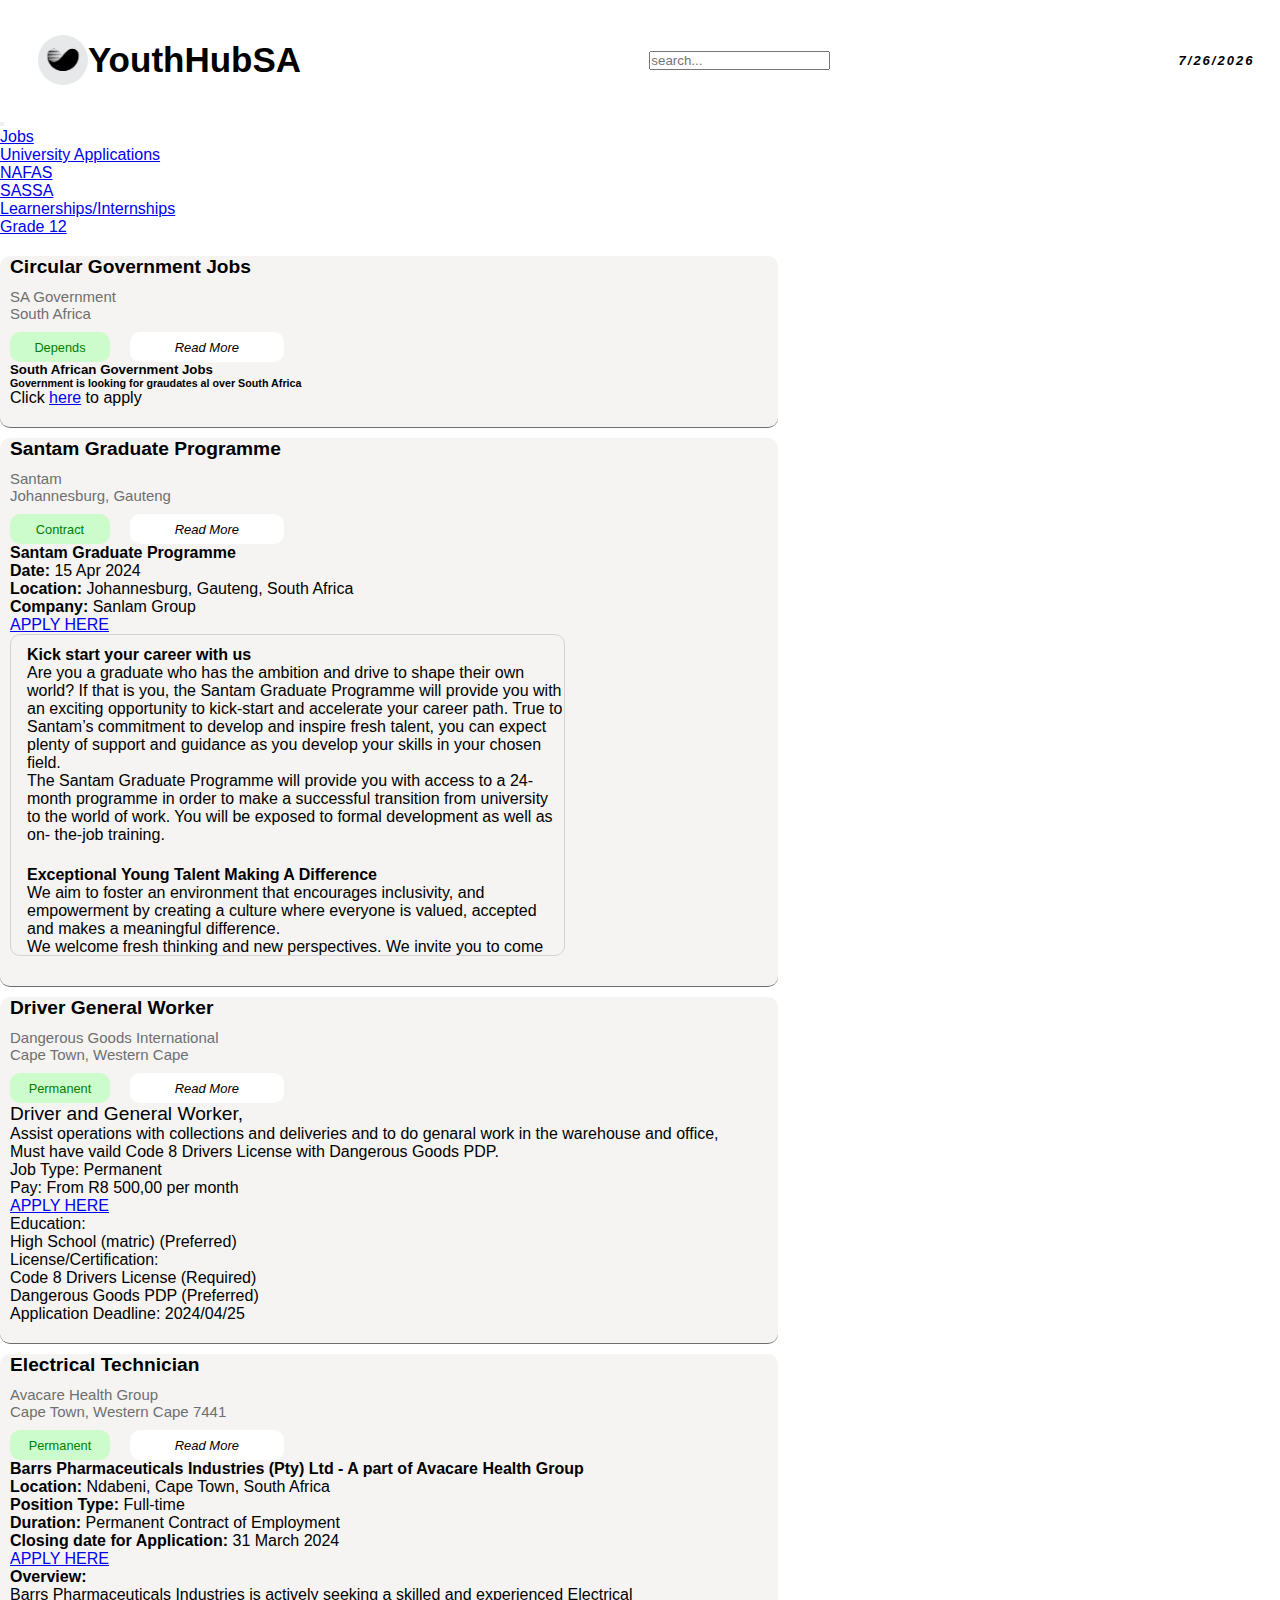
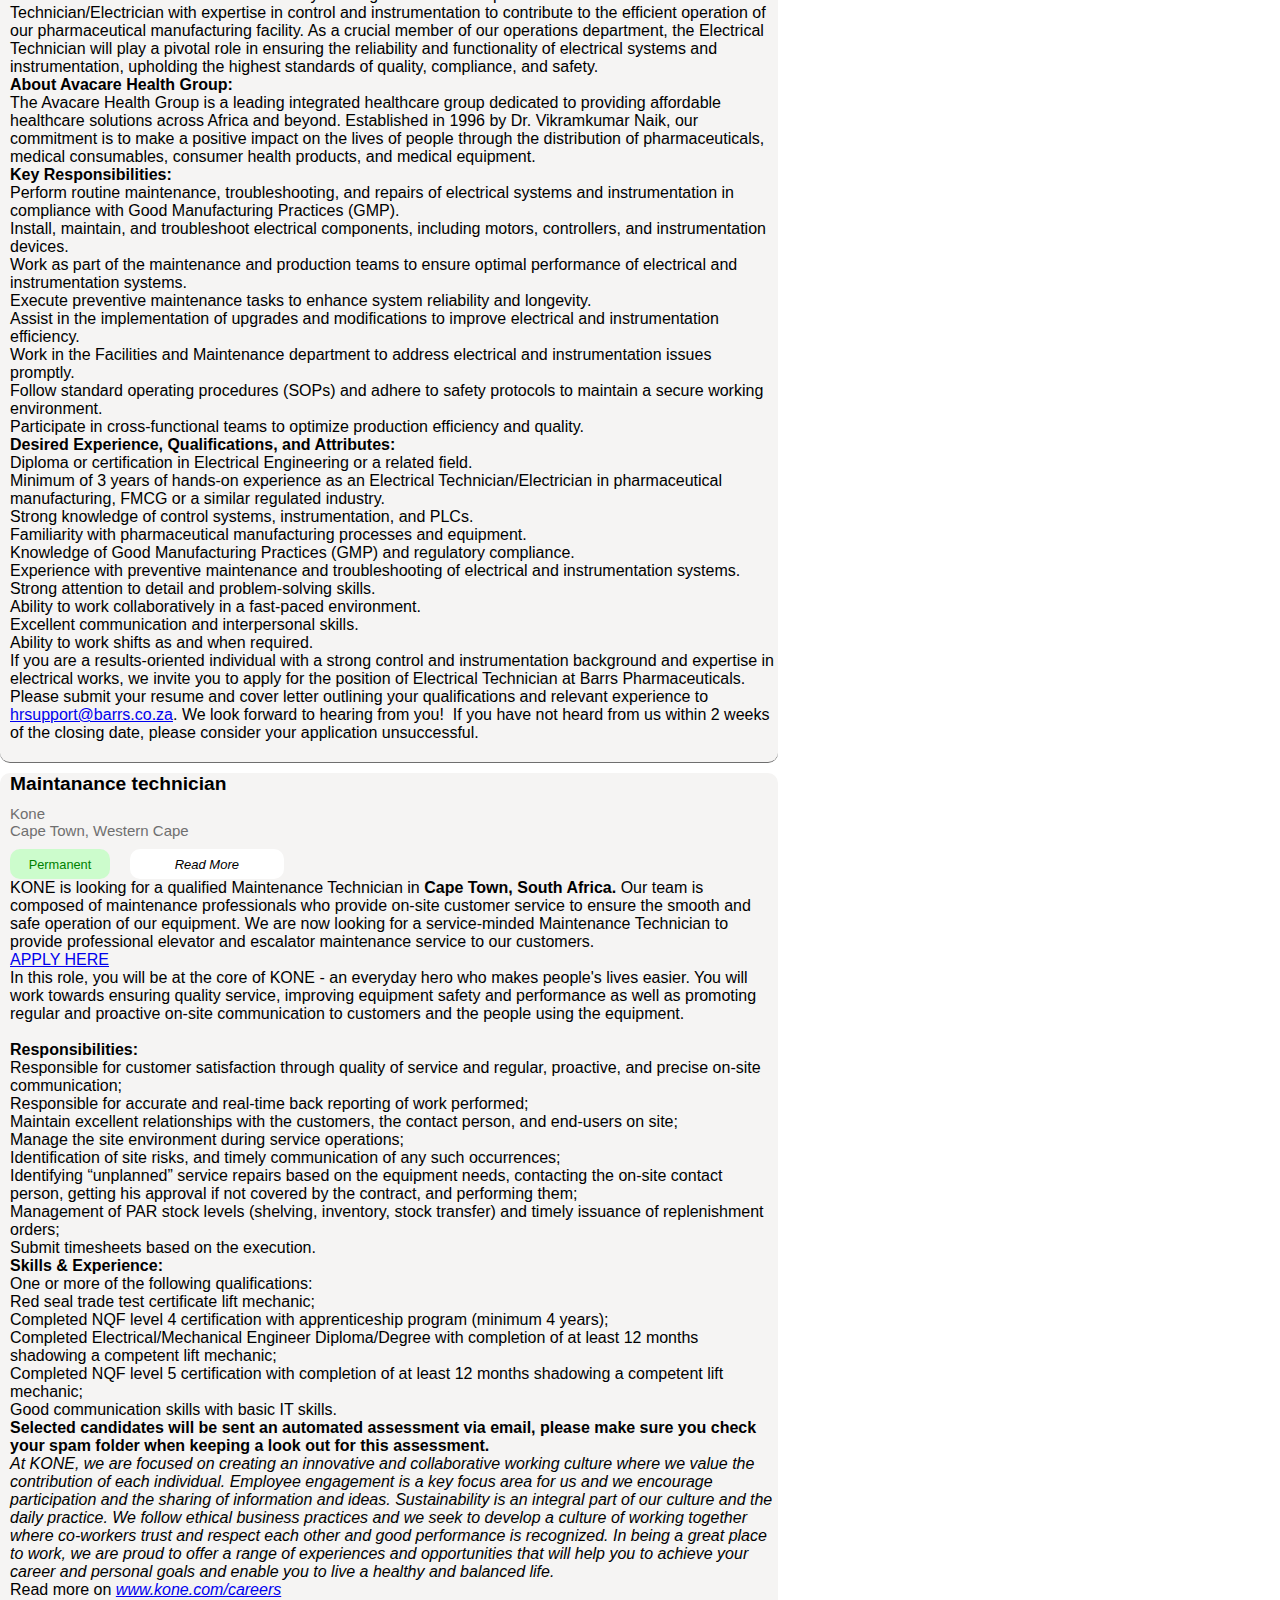
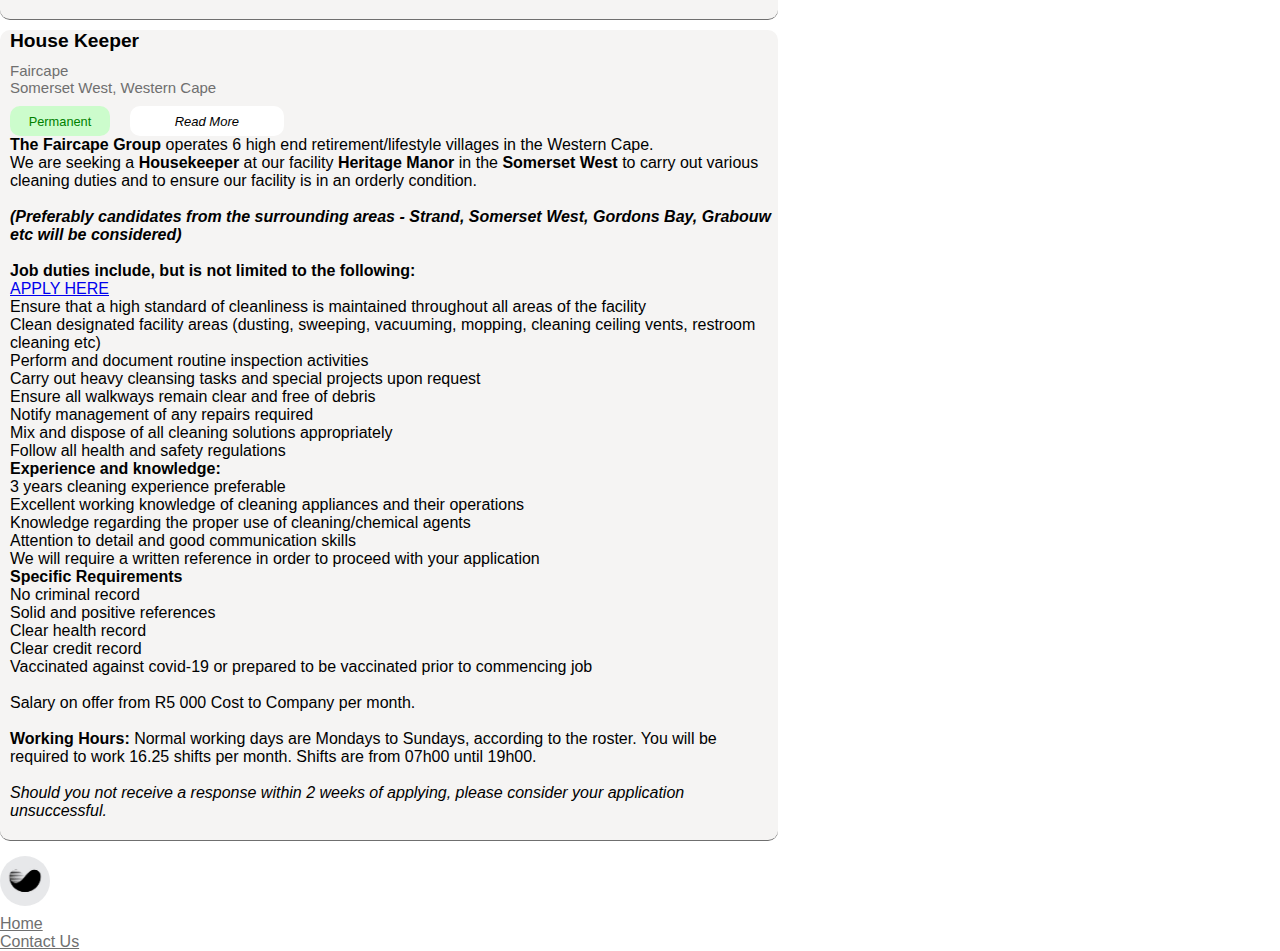
==== commit df2204ae: "adding more jobs" ====
--- a/index.html
+++ b/index.html
@@ -3,191 +3,462 @@
 <head>
     <meta charset="UTF-8">
     <meta name="viewport" content="width=device-width, initial-scale=1.0">
-    <link rel="stylesheet" href="home.css">
+    <link rel="stylesheet" href="/css/home.css">
     <link href="https://cdn.jsdelivr.net/npm/bootstrap@5.0.2/dist/css/bootstrap.min.css" rel="stylesheet" integrity="sha384-EVSTQN3/azprG1Anm3QDgpJLIm9Nao0Yz1ztcQTwFspd3yD65VohhpuuCOmLASjC" crossorigin="anonymous">
-    
-    <title>JobHubSA</title>
+    <!-- 3fVU7KN$ak3Ve7 -->
+    <link rel="shortcut icon" type="image/x-icon" href="/images/images.jpeg" >
+    <title>YouthHubSA</title>
 </head>
 <body>
 
     <main>
-        <nav>
-            <div class="logo">
-                <img src="./images/images.jpeg" alt="logo" class="logo-image">
+        <header>
+            <div class="nav-container">
+                <div class="logo">
+                    <img src="./images/images.jpeg" alt="logo" class="logo-image">
+                     <div class="title-container">
+                        <h1 class="title">
+                            YouthHubSA
+                        </h1>
+                    </div>
+                </div>
+               
+                <div class="search-container">
+                    <input type="text" name="job-search" id="job-search" placeholder="search..." >
+                </div>
+
+                <div class="date">
+                    <p id="today">
+
+                    </p>
+                </div>
+            
             </div>
-            <div class="title-container">
-                <h1 class="title">
-                    JobHubSA
-                </h1>
+           
+        </header>
+
+        <nav class="navbar navbar-expand-lg navbar-dark bg-dark">
+            <div class="container-fluid">
+
+                <button class="navbar-toggler" type="button" data-bs-toggle="collapse" data-bs-target="#navbarSupportedContent" aria-controls="navbarSupportedContent" aria-expanded="false" aria-label="Toggle navigation">
+                    <span class="navbar-toggler-icon"></span>
+                </button>
+                <div class="collapse navbar-collapse" id="navbarSupportedContent">
+                    <ul class="navbar-nav me-auto mb-2 mb-lg-0">
+                        <li class="nav-item">
+                            <a class="nav-link active" aria-current="page" href="./index.html">Jobs</a>
+                        </li>
+                        <li class="nav-item">
+                            <a class="nav-link" aria-current="page" href="./university.html">University Applications</a>
+                        </li>
+                        <li class="nav-item">
+                            <a class="nav-link" href="./nsfas.html">NAFAS</a>
+                        </li>
+
+                        <li class="nav-item">
+                            <a class="nav-link" href="./sassa.html">SASSA</a>
+                        </li>
+
+                        <li class="nav-item">
+                            <a class="nav-link" href="./learnership.html">Learnerships/Internships</a>
+                        </li>
+                        
+                        <li class="nav-item">
+                            <a class="nav-link" href="#">Grade 12</a>
+                        </li>
+
+                    </ul>
+                
+                </div>
             </div>
+        </nav>
+
+
+        <div class="accordion accordion-flush" id="accordionExample">
+            <div class="container">
+
+                <div class="row" >
+                    <div class="accordion-item">
+                        <h4 class="job-heading">
+                            Circular Government Jobs
+                        </h4>
+                        <p class="company">
+                            SA Government
+                        </p>
+                        <p class="location">
+                            South Africa
+                        </p>
+                        <div class="accordion-header" id="headingSix">
+                            <p class="job-type">
+                                Depends
+                            </p>
+                            <button class="accordion-button" type="button" data-bs-toggle="collapse" data-bs-target="#collapseSix" aria-expanded="false" aria-controls="collapseSix">
+                                Read More
+                            </button>
+                        </div>
+                      <div id="collapseSix" class="accordion-collapse collapse" aria-labelledby="headingSix" data-bs-parent="#accordionExample">
+                        <div class="accordion-body">
+
+                            <h5>
+                                South African Government Jobs
+                            </h5>
+                            
+                            <h6>
+                                Government is looking for graudates al over South Africa
+                            </h6>
+                            <p>Click <a href="https://www.graduates24.com/learnerships" target="_blank" rel="noopener noreferrer">here</a> to apply</p>
+                        </div>
+                      </div>
+                    </div>
+                    <div class="accordion-item">
+                        <h4 class="job-heading">
+                            Santam Graduate Programme
+                        </h4>
+                        <p class="company">
+                            Santam
+                        </p>
+                        <p class="location">
+                            Johannesburg, Gauteng
+                        </p>
+                        <div class="accordion-header" id="headingFour">
+                            <p class="job-type">
+                                Contract
+                            </p>
+                            <button class="accordion-button" type="button" data-bs-toggle="collapse" data-bs-target="#collapseFive" aria-expanded="false" aria-controls="collapseFive">
+                                Read More
+                            </button>
+                        </div>
+                      <div id="collapseFive" class="accordion-collapse collapse" aria-labelledby="headingFive" data-bs-parent="#accordionExample">
+                        <div class="accordion-body">
+                            <h4>
+                                Santam Graduate Programme
+                
+                            </h4>
+                            <p xml:lang="en-GB" lang="en-GB" class="jobDate" id="job-date"><strong>Date: </strong>15 Apr 2024
+                            </p>
+                            <p id="job-location" xml:lang="en-GB" lang="en-GB" class="jobLocation ">
+                                <strong>Location:</strong>
             
-        </nav>
-
-
-        <div class="accordion accordion-flush" id="accordionExample">
-            
-            <div class="accordion-item">
-
-                <h4 class="job-heading">
-                    Electrical Technician
-                </h4>
-                <p class="company">
-                    Avacare Health Group
-                </p>
-                <p class="location">
-                    Cape Town, Western Cape 7441
-                </p>
-            
-                <div class="accordion-header" id="headingOne">
-                    <p class="job-type">
-                        Permanent
-                    </p>
-                    <button class="accordion-button" type="button" data-bs-toggle="collapse" data-bs-target="#collapseOne" aria-expanded="false" aria-controls="collapseOne">
-                        Read More
-                    </button>
-                </div>
-                <div id="collapseOne" class="accordion-collapse collapse " aria-labelledby="headingOne" data-bs-parent="#accordionExample">
-                    <div class="accordion-body">
+                                <span class="jobGeoLocation">Johannesburg, Gauteng, South Africa
+                                </span>
+                            </p>
+                            <p id="job-company" class="jobCompany" xml:lang="en-GB" lang="en-GB">
+                                <strong>Company: </strong>
+                                <span>Sanlam Group</span>
+                            </p>
+                            <a href="https://careers.sanlamcloud.co.za/Santam/job/Johannesburg-Santam-Graduate-Programme-Gaut/1060361701/" target="_blank" rel="noopener noreferrer">APPLY HERE</a>
+                            <div class="job" style="overflow-y: scroll !important;">
+                                <span itemprop="description" class="jobdescription"><div><div style="padding:10.0px 0.0px;border:1.0px solid transparent"><div style="font-size:16.0px;word-wrap:break-word"><h2 style="font-size:1.0em;margin:0.0px"><b>Kick start your career with us</b></h2>
+                        </div><div><p>Are you a graduate who has the ambition and drive to shape their own world? If that is you, the Santam Graduate Programme will provide you with an exciting opportunity to kick-start and accelerate your career path. True to Santam’s commitment to develop and inspire fresh talent, you can expect plenty of support and guidance as you develop your skills in your chosen field.<br>
+                        The Santam Graduate Programme will provide you with access to a 24-month programme in order to make a successful transition from university to the world of work. You will be exposed to formal development as well as on- the-job training.</p>
+                        </div></div><div style="padding:10.0px 0.0px;border:1.0px solid transparent"><div style="font-size:16.0px;word-wrap:break-word"><h2 style="font-size:1.0em;margin:0.0px"><b> Exceptional Young Talent Making A Difference</b></h2>
+                        </div><div><p>We aim to foster an environment that encourages inclusivity, and empowerment by creating a culture where everyone is valued, accepted and makes a meaningful difference.<br>
+                        We welcome fresh thinking and new perspectives. We invite you to come as you are.</p>
+                        
+                        <p>We are committed to nurturing, supporting and providing opportunities for you to achieve your maximum potential. We aspire to create an environment where you can unlock your passion, craft a future for yourself to develop and thrive.</p>
+                        
+                        <p>We acknowledge and recognise that our success is at the heart of your success.<br>
+                        &nbsp;<br>
+                        We aim to provide care and understanding various facets of your life and your holistic well-being. Your efforts and input will be acknowledged and recognised and we constantly communicate how much we value the contributions of our people.</p>
+                        
+                        <p>We are a socially conscious organisation that strives to positively impact communities and society. Join us and experience opportunities that will enable you to live purposefully<br>
+                        by participating in our extensive &nbsp;CSI initiatives.</p>
+                        
+                        <p>JOIN US AND COME AS YOU ARE,<br>
+                        UNLOCK YOUR PASSION, LIVE PURPOSEFULLY AND FEEL RECOGNISED</p>
+                        </div></div><div style="padding:10.0px 0.0px;border:1.0px solid transparent"><div style="font-size:16.0px;word-wrap:break-word"><h2 style="font-size:1.0em;margin:0.0px"><b>Programme Information</b></h2>
+                        </div><div><p>Our graduate programme is designed to contribute to your development primarily as follows:<br>
+                        Through our customised onboarding programme, we will settle you into Santam within the first 100 days and set you up for success. You will be immersed in a series of accredited learning assets covering areas meant to anchor you in your journey of 24 months, while we expose you to the latest curated on-line content addressing our DNA embedded in five Santam core competencies.</p>
+                        
+                        <p><br>
+                        <b>Santam core competencies:</b><br>
+                        -&nbsp;&nbsp; &nbsp;Collaborate<br>
+                        -&nbsp;&nbsp; &nbsp;Cultivate innovation<br>
+                        -&nbsp;&nbsp; &nbsp;Client focus<br>
+                        -&nbsp;&nbsp; &nbsp;Drive results<br>
+                        -&nbsp;&nbsp; &nbsp;Resilience</p>
+                        
+                        <p>If we are to be found ready for future challenges, we want to focus and be deliberate about building these competencies in our people and coupled with that is to prioritise development in leadership capabilities as well.</p>
+                        
+                        <p><br>
+                        <b>FutureFit competencies:</b><br>
+                        -&nbsp;&nbsp; &nbsp;Creativity and problem-solving<br>
+                        -&nbsp;&nbsp; &nbsp;Analytical thinking<br>
+                        -&nbsp;&nbsp; &nbsp;Resilience<br>
+                        -&nbsp;&nbsp; &nbsp;Dealing with ambiguity and complexity<br>
+                        -&nbsp;&nbsp; &nbsp;Digitally savvy</p>
+                        
+                        <p><br>
+                        You will be given access to areas of specialisation, as we continue to build your leadership attributes that we want to see in the future.<br>
+                        Electives – Exposure to technical areas of specialisation in short-term insurance as required by your future role.<br>
+                        All along being supported through subject matter experts and one-on-one coaching as you endeavor to cement your development through business informed learning projects.</p>
+                        
+                        <p><br>
+                        <b>Duration:&nbsp;&nbsp; &nbsp;24 months (2 years)<br>
+                        Start date:&nbsp;&nbsp; &nbsp;1 September 2024</b></p>
+                        </div></div><div style="padding:10.0px 0.0px;border:1.0px solid transparent"><div style="font-size:16.0px;word-wrap:break-word"><h2 style="font-size:1.0em;margin:0.0px"><b>Who Can Apply?</b></h2>
+                        </div><div><p>Applicants must not have more than 1 years’ work experience and must be in possession of a degree in the following fields:<br>
+                        1.&nbsp;&nbsp; &nbsp;Insurance/Risk Management/Law<br>
+                        2.&nbsp;&nbsp; &nbsp;Actuarial Science/Mathematics/Data Science<br>
+                        3.&nbsp;&nbsp; &nbsp;Computer Science/Management Information<br>
+                        4.&nbsp;&nbsp; &nbsp;Commerce/Finance/Accounting/Auditing<br>
+                        5.&nbsp;&nbsp; &nbsp;Industrial / Civil / Mechanical Engineering<br>
+                        6.&nbsp;&nbsp; &nbsp;Knowledge Management/Human Resources/Internal Audit/Reporting<br>
+                        7.&nbsp;&nbsp; &nbsp;IT/IT Audit/Data Analytics or Management/Informatics</p>
+                        
+                        <p>Applicants with post-graduate qualifications (Honours) are welcome to apply.</p>
+                        </div></div><div style="padding:10.0px 0.0px;border:1.0px solid transparent"><div style="font-size:16.0px;word-wrap:break-word"><h2 style="font-size:1.0em;margin:0.0px"><b>Who We Are?</b></h2>
+                        </div><div><p>Santam is the market leader in the general insurance industry in Southern Africa. We are a large, diversified, expanding and transforming company and whilst based in South Africa,<br>
+                        we are rapidly moving into several emerging markets, both in Africa and Asia. Our success is rooted in our passion for our clients and everything we do is centered on delivery of our Insurance Good and Proper. &nbsp;We’re about<br>
+                        people. People drive our business, so it follows that we want to recruit the best people possible whether they work for us permanently or for a short time as temporary employees.<br>
+                        At Santam we are committed to transformation and embracing diversity. This commitment is what drives us to achieve a diverse workplace with employment equity as a key goal to create an inclusive workforce, representative of the demographics of our society. With the focus of achieving our employment equity goals we give preference to applicants from the designated groups.</p>
+                        </div></div><div style="padding:10.0px 0.0px;border:1.0px solid transparent"><div style="font-size:16.0px;word-wrap:break-word"><h2 style="font-size:1.0em;margin:0.0px">Applications are open. Closing Date: 26 April 2024                    </h2>
+                        </div><div><p>Apply on the Santam careers page at www.santam.co.za</p>
+                        </div></div></div>
+                                </span>         
+                                    <p class="job-location">
+                                        <span class="jobmarkets">
+                                        </span>
+                                    </p>
+                                                    </div>
+                            
+                        </div>
+                      </div>
+                    </div>
+                    <div class="accordion-item">
+                        <h4 class="job-heading">
+                            Driver General Worker
+                        </h4>
+                        <p class="company">
+                            Dangerous Goods International
+                        </p>
+                        <p class="location">
+                            Cape Town, Western Cape
+                        </p>
+                        <div class="accordion-header" id="headingFour">
+                            <p class="job-type">
+                                Permanent
+                            </p>
+                            <button class="accordion-button" type="button" data-bs-toggle="collapse" data-bs-target="#collapseFour" aria-expanded="false" aria-controls="collapseFour">
+                                Read More
+                            </button>
+                        </div>
+                      <div id="collapseFour" class="accordion-collapse collapse" aria-labelledby="headingFour" data-bs-parent="#accordionExample">
+                        <div class="accordion-body">
+                            <div id="jobDescriptionText" class="jobsearch-jobDescriptionText jobsearch-JobComponent-description css-kqe8pq eu4oa1w0"><p style="font-size: larger;">Driver and General Worker,</p>
+                                <p>Assist operations with collections and deliveries and to do genaral work in the warehouse and office,</p>
+                                <p>Must have vaild Code 8 Drivers License with Dangerous Goods PDP.</p>
+                                <p>Job Type: Permanent</p>
+                                <p>Pay: From R8&nbsp;500,00 per month</p>
+                                <a href="https://indeed.com" target="_blank">APPLY HERE</a>
+                                <p>Education:</p>
+                                <ul>
+                                 <li>High School (matric) (Preferred)</li>
+                                </ul>
+                                <p>License/Certification:</p>
+                                <ul>
+                                 <li>Code 8 Drivers License (Required)</li>
+                                 <li>Dangerous Goods PDP (Preferred)</li>
+                                </ul>
+                                <p>Application Deadline: 2024/04/25</p></div>
+                        </div>
+                      </div>
+                    </div>
+                    <div class="accordion-item">
+
+                        <h4 class="job-heading">
+                            Electrical Technician
+                        </h4>
+                        <p class="company">
+                            Avacare Health Group
+                        </p>
+                        <p class="location">
+                            Cape Town, Western Cape 7441
+                        </p>
                     
-                        <p><span style="font-weight: bold;"><span>Barrs Pharmaceuticals Industries (Pty) Ltd - A part of Avacare Health Group</span></span></p>
-                    
-                        <p><span style="font-weight: bold;"><span>Location:</span></span><span> Ndabeni, Cape Town, South Africa</span></p>
-                        
-                        <p><span style="font-weight: bold;"><span>Position Type:</span></span><span> Full-time</span></p>
-                        
-                        <p><span style="font-weight: bold;"><span>Duration:</span></span><span> Permanent Contract of Employment</span></p>
-                        
-                        <p><span style="font-weight: bold;"><span>Closing date for Application:</span></span><span> 31 March 2024</span></p>
-                        
-                        <a href="https://avacarehg.bamboohr.com/careers/272" target="_blank" >APPLY HERE</a>
-                        <p><span style="font-weight: bold;"><span>Overview:</span></span></p>
-                        <p><span>Barrs Pharmaceuticals Industries is actively seeking a skilled and experienced Electrical Technician/Electrician with expertise in control and instrumentation to contribute to the efficient operation of our pharmaceutical manufacturing facility. As a crucial member of our operations department, the Electrical Technician will play a pivotal role in ensuring the reliability and functionality of electrical systems and instrumentation, upholding the highest standards of quality, compliance, and safety.</span></p>
-                        
-                        <p><span style="font-weight: bold;"><span>About Avacare Health Group:</span></span></p>
-                        <p><span>The Avacare Health Group is a leading integrated healthcare group dedicated to providing affordable healthcare solutions across Africa and beyond. Established in 1996 by Dr. Vikramkumar Naik, our commitment is to make a positive impact on the lives of people through the distribution of pharmaceuticals, medical consumables, consumer health products, and medical equipment.</span></p>
-                        
-                        <p><span style="font-weight: bold;"><span>Key Responsibilities:</span></span></p>
-                        <ul>
-                            <li><span> </span><span>Perform routine maintenance, troubleshooting, and repairs of electrical systems and instrumentation in compliance with Good Manufacturing Practices (GMP).</span></li>
-                            <li><span> </span><span>Install, maintain, and troubleshoot electrical components, including motors, controllers, and instrumentation devices.</span></li>
-                            <li><span> </span><span>Work as part of the maintenance and production teams to ensure optimal performance of electrical and instrumentation systems.</span></li>
-                            <li><span> </span><span>Execute preventive maintenance tasks to enhance system reliability and longevity.</span></li>
-                            <li><span> </span><span>Assist in the implementation of upgrades and modifications to improve electrical and instrumentation efficiency.</span></li>
-                            <li><span> </span><span>Work in the Facilities and Maintenance department to address electrical and instrumentation issues promptly.</span></li>
-                            <li><span> </span><span>Follow standard operating procedures (SOPs) and adhere to safety protocols to maintain a secure working environment.</span></li>
-                            <li><span> </span><span>Participate in cross-functional teams to optimize production efficiency and quality.</span></li>
-                        </ul>
-                        
-                        <p><span style="font-weight: bold;"><span>Desired Experience, Qualifications, and Attributes:</span></span></p>
-                        <ul>
-                            <li><span> </span><span>Diploma or certification in Electrical Engineering or a related field.</span></li>
-                            <li><span> </span><span>Minimum of 3 years of hands-on experience as an Electrical Technician/Electrician in pharmaceutical manufacturing, FMCG or a similar regulated industry.</span></li>
-                            <li><span> </span><span>Strong knowledge of control systems, instrumentation, and PLCs.</span></li>
-                            <li><span> </span><span>Familiarity with pharmaceutical manufacturing processes and equipment.</span></li>
-                            <li><span> </span><span>Knowledge of Good Manufacturing Practices (GMP) and regulatory compliance.</span></li>
-                            <li><span> </span><span>Experience with preventive maintenance and troubleshooting of electrical and instrumentation systems.</span></li>
-                            <li><span> </span><span>Strong attention to detail and problem-solving skills.</span></li>
-                            <li><span> </span><span>Ability to work collaboratively in a fast-paced environment.</span></li>
-                            <li><span> </span><span>Excellent communication and interpersonal skills.</span></li>
-                            <li><span> </span><span>Ability to work shifts as and when required.</span></li>
-                        </ul>
-                        
-                        <p><span>If you are a results-oriented individual with a strong control and instrumentation background and expertise in electrical works, we invite you to apply for the position of Electrical Technician at Barrs Pharmaceuticals. Please submit your resume and cover letter outlining your qualifications and relevant experience to <a rel="noopener noreferrer" href="mailto:hrsupport@barrs.co.za">hrsupport@barrs.co.za</a>. We look forward to hearing from you!&nbsp; If you have not heard from us within 2 weeks of the closing date, please consider your application unsuccessful.</span></p>
-                    </div>
-                </div>
+                        <div class="accordion-header" id="headingOne">
+                            <p class="job-type">
+                                Permanent
+                            </p>
+                            <button class="accordion-button" type="button" data-bs-toggle="collapse" data-bs-target="#collapseOne" aria-expanded="false" aria-controls="collapseOne">
+                                Read More
+                            </button>
+                        </div>
+                        <div id="collapseOne" class="accordion-collapse collapse " aria-labelledby="headingOne" data-bs-parent="#accordionExample">
+                            <div class="accordion-body">
+                            
+                                <p><span style="font-weight: bold;"><span>Barrs Pharmaceuticals Industries (Pty) Ltd - A part of Avacare Health Group</span></span></p>
+                            
+                                <p><span style="font-weight: bold;"><span>Location:</span></span><span> Ndabeni, Cape Town, South Africa</span></p>
+                                
+                                <p><span style="font-weight: bold;"><span>Position Type:</span></span><span> Full-time</span></p>
+                                
+                                <p><span style="font-weight: bold;"><span>Duration:</span></span><span> Permanent Contract of Employment</span></p>
+                                
+                                <p><span style="font-weight: bold;"><span>Closing date for Application:</span></span><span> 31 March 2024</span></p>
+                                
+                                <a href="https://avacarehg.bamboohr.com/careers/272" target="_blank" >APPLY HERE</a>
+                                <p><span style="font-weight: bold;"><span>Overview:</span></span></p>
+                                <p><span>Barrs Pharmaceuticals Industries is actively seeking a skilled and experienced Electrical Technician/Electrician with expertise in control and instrumentation to contribute to the efficient operation of our pharmaceutical manufacturing facility. As a crucial member of our operations department, the Electrical Technician will play a pivotal role in ensuring the reliability and functionality of electrical systems and instrumentation, upholding the highest standards of quality, compliance, and safety.</span></p>
+                                
+                                <p><span style="font-weight: bold;"><span>About Avacare Health Group:</span></span></p>
+                                <p><span>The Avacare Health Group is a leading integrated healthcare group dedicated to providing affordable healthcare solutions across Africa and beyond. Established in 1996 by Dr. Vikramkumar Naik, our commitment is to make a positive impact on the lives of people through the distribution of pharmaceuticals, medical consumables, consumer health products, and medical equipment.</span></p>
+                                
+                                <p><span style="font-weight: bold;"><span>Key Responsibilities:</span></span></p>
+                                <ul>
+                                    <li><span> </span><span>Perform routine maintenance, troubleshooting, and repairs of electrical systems and instrumentation in compliance with Good Manufacturing Practices (GMP).</span></li>
+                                    <li><span> </span><span>Install, maintain, and troubleshoot electrical components, including motors, controllers, and instrumentation devices.</span></li>
+                                    <li><span> </span><span>Work as part of the maintenance and production teams to ensure optimal performance of electrical and instrumentation systems.</span></li>
+                                    <li><span> </span><span>Execute preventive maintenance tasks to enhance system reliability and longevity.</span></li>
+                                    <li><span> </span><span>Assist in the implementation of upgrades and modifications to improve electrical and instrumentation efficiency.</span></li>
+                                    <li><span> </span><span>Work in the Facilities and Maintenance department to address electrical and instrumentation issues promptly.</span></li>
+                                    <li><span> </span><span>Follow standard operating procedures (SOPs) and adhere to safety protocols to maintain a secure working environment.</span></li>
+                                    <li><span> </span><span>Participate in cross-functional teams to optimize production efficiency and quality.</span></li>
+                                </ul>
+                                
+                                <p><span style="font-weight: bold;"><span>Desired Experience, Qualifications, and Attributes:</span></span></p>
+                                <ul>
+                                    <li><span> </span><span>Diploma or certification in Electrical Engineering or a related field.</span></li>
+                                    <li><span> </span><span>Minimum of 3 years of hands-on experience as an Electrical Technician/Electrician in pharmaceutical manufacturing, FMCG or a similar regulated industry.</span></li>
+                                    <li><span> </span><span>Strong knowledge of control systems, instrumentation, and PLCs.</span></li>
+                                    <li><span> </span><span>Familiarity with pharmaceutical manufacturing processes and equipment.</span></li>
+                                    <li><span> </span><span>Knowledge of Good Manufacturing Practices (GMP) and regulatory compliance.</span></li>
+                                    <li><span> </span><span>Experience with preventive maintenance and troubleshooting of electrical and instrumentation systems.</span></li>
+                                    <li><span> </span><span>Strong attention to detail and problem-solving skills.</span></li>
+                                    <li><span> </span><span>Ability to work collaboratively in a fast-paced environment.</span></li>
+                                    <li><span> </span><span>Excellent communication and interpersonal skills.</span></li>
+                                    <li><span> </span><span>Ability to work shifts as and when required.</span></li>
+                                </ul>
+                                
+                                <p><span>If you are a results-oriented individual with a strong control and instrumentation background and expertise in electrical works, we invite you to apply for the position of Electrical Technician at Barrs Pharmaceuticals. Please submit your resume and cover letter outlining your qualifications and relevant experience to <a rel="noopener noreferrer" href="mailto:hrsupport@barrs.co.za">hrsupport@barrs.co.za</a>. We look forward to hearing from you!&nbsp; If you have not heard from us within 2 weeks of the closing date, please consider your application unsuccessful.</span></p>
+                            </div>
+                        </div>
+                    </div>
+                    <div class="accordion-item">
+                        <h4 class="job-heading">
+                            Maintanance technician
+                        </h4>
+                        <p class="company">
+                            Kone
+                        </p>
+                        <p class="location">
+                            Cape Town, Western Cape
+                        </p>
+        
+                        <div class="accordion-header" id="headingTwo">
+                            <p class="job-type">
+                                Permanent
+                            </p>
+                            <button class="accordion-button" type="button" data-bs-toggle="collapse" data-bs-target="#collapseTwo" aria-expanded="false" aria-controls="collapseTwo">
+                                Read More
+                            </button>
+                        </div>
+                      <div id="collapseTwo" class="accordion-collapse collapse" aria-labelledby="headingTwo" data-bs-parent="#accordionExample">
+                        <div class="accordion-body">
+                            <div data-automation-id="jobPostingDescription" class="css-d9wigi">
+                                <p>
+                                    KONE is looking for a qualified Maintenance Technician in <b>Cape Town</b><b><b>, </b>South Africa<span>.</span></b> Our team is composed of maintenance professionals who provide on-site customer service to ensure the smooth and safe operation of our equipment. We are now looking for a service-minded Maintenance Technician to provide professional elevator and escalator maintenance service to our customers.
+                                </p>
+                                <p> <a href="https://kone.wd3.myworkdayjobs.com/en-US/Careers/details/Maintenance-Technician_R0637113?Country=4db3c26940b944919b83612cc1193eed" target="_blank" rel="noopener noreferrer">APPLY HERE</a></p>
+                                <p>In this role, you will be at the core of KONE - an everyday hero who makes people's lives easier. You will work towards ensuring quality service, improving equipment safety and performance as well as promoting regular and proactive on-site communication to customers and the people using the equipment.<br>&nbsp;</p>
+                                <p>
+                                    <b><span><span><span><span style="word-break: break-word; word-wrap: break-word; display: inline; text-decoration: inherit; hyphens: auto; -webkit-hyphens:auto; -ms-hyphens: auto; -moz-hyphens: auto;">Responsibilities:&nbsp;</span></span></span></span></b>
+                                </p>
+                                <ul>
+                                    <li>Responsible for customer satisfaction through quality of service and regular, proactive, and precise on-site communication;</li><li>Responsible for accurate and real-time back reporting of work performed;</li><li>Maintain excellent relationships with the customers, the contact person, and end-users on site;</li><li>Manage the site environment during service operations;</li><li>Identification of site risks, and timely communication of any such occurrences;</li><li><span>Identifying “unplanned” service repairs based on the equipment needs, contacting the on-site contact person, getting his approval if not covered by the contract, and performing them;</span></li><li><span>Management of PAR stock levels (shelving, inventory, stock transfer) and timely issuance of replenishment orders;</span></li><li>Submit timesheets based on the execution.</li>
+                                </ul>
+                                <p></p>
+                                <p><b><span>Skills &amp; Experience:</span></b></p><ul><li><span>One or more of the following qualifications:</span></li><li><span>Red seal trade test certificate lift mechanic;</span></li><li><span>Completed NQF level 4 certification with apprenticeship program (minimum 4 years);</span></li><li><span>Completed <span><span><span style="word-break: break-word; word-wrap: break-word; display: inline; text-decoration: inherit; hyphens: auto; -webkit-hyphens:auto; -ms-hyphens: auto; -moz-hyphens: auto;">Electrical/Mechanical</span></span></span> Engineer Diploma/Degree with completion of at least 12 months shadowing a competent lift mechanic;</span></li><li><span>Completed NQF level 5 certification with completion of at least 12 months shadowing a competent lift mechanic;</span></li><li>Good communication skills with basic IT skills.</li></ul><p></p><p><b>Selected candidates will be sent an automated assessment via email, please make sure you check your spam folder when keeping a look out for this assessment.</b></p><p style="text-align:inherit"></p><p style="text-align:left"><i>At KONE, we are focused on creating an innovative and collaborative working culture where we value the contribution of each individual. Employee engagement is a key focus area for us and we encourage participation and the sharing of information and ideas. Sustainability is an integral part of our culture and the daily practice. We follow ethical business practices and we seek to develop a culture of working together where co-workers trust and respect each other and good performance is recognized. In being a great place to work, we are proud to offer a range of experiences and opportunities that will help you to achieve your career and personal goals and enable you to live a healthy and balanced life.</i></p><p style="text-align:inherit"></p><p style="text-align:left"><span>Read more on <a rel="noreferrer" target="_blank" href="https://emea01.safelinks.protection.outlook.com/?url=http%3A%2F%2Fwww.kone.com%2Fcareers&amp;data=02%7C01%7C%7C196fba7696d14cb6e18c08d5fed3bd46%7C2bb82c642eb143f78862fdc1d2333b50%7C0%7C0%7C636695107710197112&amp;sdata=mHjxju%2F%2F0Yjd1a9Qo2DoRF7lJdKQrHqujJmglVjPX9w%3D&amp;reserved=0"><i><i><i>www.kone.com/careers</i></i></i></a></span></p>
+                            </div>
+                        </div>
+                      </div>
+                    </div>
+                    <div class="accordion-item">
+                        <h4 class="job-heading">
+                            House Keeper
+                        </h4>
+                        <p class="company">
+                            Faircape
+                        </p>
+                        <p class="location">
+                            Somerset West, Western Cape
+                        </p>
+                        <div class="accordion-header" id="headingThree">
+                            <p class="job-type">
+                                Permanent
+                            </p>
+                            <button class="accordion-button" type="button" data-bs-toggle="collapse" data-bs-target="#collapseThree" aria-expanded="false" aria-controls="collapseThree">
+                                Read More
+                            </button>
+                        </div>
+                      <div id="collapseThree" class="accordion-collapse collapse" aria-labelledby="headingThree" data-bs-parent="#accordionExample">
+                        <div class="accordion-body">
+                            <div class="vacancy-description">
+                                <p><strong>The Faircape Group</strong>&nbsp;operates 6 high end retirement/lifestyle villages in the Western Cape.</p>
+                                <p>We are seeking a&nbsp;<strong>Housekeeper</strong>&nbsp;at our facility <strong>Heritage Manor&nbsp;</strong>in the<strong> Somerset West&nbsp;</strong>to carry out various cleaning duties and to ensure our facility is in an orderly condition.&nbsp;<br><br><em><strong>(Preferably candidates from the surrounding areas - Strand, Somerset West, Gordons Bay, Grabouw etc will be considered)</strong></em><br><br><strong>Job duties include, but is not limited to the following:</strong></p>
+                                <a href="https://faircapelife.simplify.hr/Vacancy/86742" target="_blank" rel="noopener noreferrer">APPLY HERE</a>
+                                <ul>
+                                    <li>Ensure that a high standard of cleanliness is maintained throughout all areas of the facility</li><li>Clean designated facility areas (dusting, sweeping, vacuuming, mopping, cleaning ceiling vents, restroom cleaning etc)</li><li>Perform and document routine inspection activities</li><li>Carry out heavy cleansing tasks and special projects upon request</li><li>Ensure all walkways remain clear and free of debris</li><li>Notify management of any repairs required</li><li>Mix and dispose of all cleaning solutions appropriately</li><li>Follow all health and safety regulations</li>
+                                </ul>
+                                <p><strong>Experience and knowledge:</strong></p>
+                                <ul>
+                                    <li>3 years cleaning experience preferable</li><li>Excellent working knowledge of cleaning appliances and their operations</li><li>Knowledge regarding the proper use of cleaning/chemical agents</li><li>Attention to detail and good communication skills</li><li>We will require a written reference in order to proceed with your application</li>
+                                </ul>
+                                <p><strong>Specific Requirements</strong></p>
+                                <ul>
+                                    <li style="font-weight: 400"><span style="font-weight: 400">No criminal record</span></li><li style="font-weight: 400"><span style="font-weight: 400">Solid and positive references</span></li><li style="font-weight: 400"><span style="font-weight: 400">Clear health record</span></li><li style="font-weight: 400"><span style="font-weight: 400">Clear credit record</span></li><li style="font-weight: 400"><span style="font-weight: 400">Vaccinated against covid-19 or prepared to be vaccinated prior to commencing job</span></li>
+                                </ul>
+                                <p><br>Salary on offer from R5 000 Cost to Company per month.&nbsp;</p>
+                                <br><strong>Working Hours: </strong><span style="font-weight: 400">Normal working days are Mondays to Sundays, according to the roster. You will be required to work 16.25 shifts per month. Shifts are from 07h00 until 19h00.</span><br><br>
+                                <p><em>Should you not receive a response within 2 weeks of applying, please consider your application unsuccessful.</em></p>
+                            </div>
+                        </div>
+                      </div>
+                    </div>
+                   
+
+                </div>
+
+                <div class="row">
+
+                </div>
+
             </div>
-            <div class="accordion-item">
-                <h4 class="job-heading">
-                    Maintanance technician
-                </h4>
-                <p class="company">
-                    Kone
-                </p>
-                <p class="location">
-                    Cape Town, Western Cape
-                </p>
-
-                <div class="accordion-header" id="headingTwo">
-                    <p class="job-type">
-                        Permanent
-                    </p>
-                    <button class="accordion-button" type="button" data-bs-toggle="collapse" data-bs-target="#collapseTwo" aria-expanded="false" aria-controls="collapseTwo">
-                        Read More
-                    </button>
-                </div>
-              <div id="collapseTwo" class="accordion-collapse collapse" aria-labelledby="headingTwo" data-bs-parent="#accordionExample">
-                <div class="accordion-body">
-                    <div data-automation-id="jobPostingDescription" class="css-d9wigi">
-                        <p>
-                            KONE is looking for a qualified Maintenance Technician in <b>Cape Town</b><b><b>, </b>South Africa<span>.</span></b> Our team is composed of maintenance professionals who provide on-site customer service to ensure the smooth and safe operation of our equipment. We are now looking for a service-minded Maintenance Technician to provide professional elevator and escalator maintenance service to our customers.
-                        </p>
-                        <p> <a href="https://kone.wd3.myworkdayjobs.com/en-US/Careers/details/Maintenance-Technician_R0637113?Country=4db3c26940b944919b83612cc1193eed" target="_blank" rel="noopener noreferrer">APPLY HERE</a></p>
-                        <p>In this role, you will be at the core of KONE - an everyday hero who makes people's lives easier. You will work towards ensuring quality service, improving equipment safety and performance as well as promoting regular and proactive on-site communication to customers and the people using the equipment.<br>&nbsp;</p>
-                        <p>
-                            <b><span><span><span><span style="word-break: break-word; word-wrap: break-word; display: inline; text-decoration: inherit; hyphens: auto; -webkit-hyphens:auto; -ms-hyphens: auto; -moz-hyphens: auto;">Responsibilities:&nbsp;</span></span></span></span></b>
-                        </p>
-                        <ul>
-                            <li>Responsible for customer satisfaction through quality of service and regular, proactive, and precise on-site communication;</li><li>Responsible for accurate and real-time back reporting of work performed;</li><li>Maintain excellent relationships with the customers, the contact person, and end-users on site;</li><li>Manage the site environment during service operations;</li><li>Identification of site risks, and timely communication of any such occurrences;</li><li><span>Identifying “unplanned” service repairs based on the equipment needs, contacting the on-site contact person, getting his approval if not covered by the contract, and performing them;</span></li><li><span>Management of PAR stock levels (shelving, inventory, stock transfer) and timely issuance of replenishment orders;</span></li><li>Submit timesheets based on the execution.</li>
-                        </ul>
-                        <p></p>
-                        <p><b><span>Skills &amp; Experience:</span></b></p><ul><li><span>One or more of the following qualifications:</span></li><li><span>Red seal trade test certificate lift mechanic;</span></li><li><span>Completed NQF level 4 certification with apprenticeship program (minimum 4 years);</span></li><li><span>Completed <span><span><span style="word-break: break-word; word-wrap: break-word; display: inline; text-decoration: inherit; hyphens: auto; -webkit-hyphens:auto; -ms-hyphens: auto; -moz-hyphens: auto;">Electrical/Mechanical</span></span></span> Engineer Diploma/Degree with completion of at least 12 months shadowing a competent lift mechanic;</span></li><li><span>Completed NQF level 5 certification with completion of at least 12 months shadowing a competent lift mechanic;</span></li><li>Good communication skills with basic IT skills.</li></ul><p></p><p><b>Selected candidates will be sent an automated assessment via email, please make sure you check your spam folder when keeping a look out for this assessment.</b></p><p style="text-align:inherit"></p><p style="text-align:left"><i>At KONE, we are focused on creating an innovative and collaborative working culture where we value the contribution of each individual. Employee engagement is a key focus area for us and we encourage participation and the sharing of information and ideas. Sustainability is an integral part of our culture and the daily practice. We follow ethical business practices and we seek to develop a culture of working together where co-workers trust and respect each other and good performance is recognized. In being a great place to work, we are proud to offer a range of experiences and opportunities that will help you to achieve your career and personal goals and enable you to live a healthy and balanced life.</i></p><p style="text-align:inherit"></p><p style="text-align:left"><span>Read more on <a rel="noreferrer" target="_blank" href="https://emea01.safelinks.protection.outlook.com/?url=http%3A%2F%2Fwww.kone.com%2Fcareers&amp;data=02%7C01%7C%7C196fba7696d14cb6e18c08d5fed3bd46%7C2bb82c642eb143f78862fdc1d2333b50%7C0%7C0%7C636695107710197112&amp;sdata=mHjxju%2F%2F0Yjd1a9Qo2DoRF7lJdKQrHqujJmglVjPX9w%3D&amp;reserved=0"><i><i><i>www.kone.com/careers</i></i></i></a></span></p>
-                    </div>
-                </div>
-              </div>
+           
+
+
+
+        </div>
+
+
+        
+
+
+
+    </main>
+    <footer class=" container-fluid bg-dark">
+        <div class="home row ">
+            <div class="col">
+                <a href="./index.html">
+                    <img src="./images/images.jpeg" alt="logo" class="footer-image">
+                </a>
+               
             </div>
-            <div class="accordion-item">
-                <h4 class="job-heading">
-                    House Keeper
-                </h4>
-                <p class="company">
-                    Faircape
-                </p>
-                <p class="location">
-                    Somerset West, Western Cape
-                </p>
-                <div class="accordion-header" id="headingThree">
-                    <p class="job-type">
-                        Permanent
-                    </p>
-                    <button class="accordion-button" type="button" data-bs-toggle="collapse" data-bs-target="#collapseThree" aria-expanded="false" aria-controls="collapseThree">
-                        Read More
-                    </button>
-                </div>
-              <div id="collapseThree" class="accordion-collapse collapse" aria-labelledby="headingThree" data-bs-parent="#accordionExample">
-                <div class="accordion-body">
-                    <div class="vacancy-description">
-                        <p><strong>The Faircape Group</strong>&nbsp;operates 6 high end retirement/lifestyle villages in the Western Cape.</p>
-                        <p>We are seeking a&nbsp;<strong>Housekeeper</strong>&nbsp;at our facility <strong>Heritage Manor&nbsp;</strong>in the<strong> Somerset West&nbsp;</strong>to carry out various cleaning duties and to ensure our facility is in an orderly condition.&nbsp;<br><br><em><strong>(Preferably candidates from the surrounding areas - Strand, Somerset West, Gordons Bay, Grabouw etc will be considered)</strong></em><br><br><strong>Job duties include, but is not limited to the following:</strong></p>
-                        <a href="https://faircapelife.simplify.hr/Vacancy/86742" target="_blank" rel="noopener noreferrer">APPLY HERE</a>
-                        <ul>
-                            <li>Ensure that a high standard of cleanliness is maintained throughout all areas of the facility</li><li>Clean designated facility areas (dusting, sweeping, vacuuming, mopping, cleaning ceiling vents, restroom cleaning etc)</li><li>Perform and document routine inspection activities</li><li>Carry out heavy cleansing tasks and special projects upon request</li><li>Ensure all walkways remain clear and free of debris</li><li>Notify management of any repairs required</li><li>Mix and dispose of all cleaning solutions appropriately</li><li>Follow all health and safety regulations</li>
-                        </ul>
-                        <p><strong>Experience and knowledge:</strong></p>
-                        <ul>
-                            <li>3 years cleaning experience preferable</li><li>Excellent working knowledge of cleaning appliances and their operations</li><li>Knowledge regarding the proper use of cleaning/chemical agents</li><li>Attention to detail and good communication skills</li><li>We will require a written reference in order to proceed with your application</li>
-                        </ul>
-                        <p><strong>Specific Requirements</strong></p>
-                        <ul>
-                            <li style="font-weight: 400"><span style="font-weight: 400">No criminal record</span></li><li style="font-weight: 400"><span style="font-weight: 400">Solid and positive references</span></li><li style="font-weight: 400"><span style="font-weight: 400">Clear health record</span></li><li style="font-weight: 400"><span style="font-weight: 400">Clear credit record</span></li><li style="font-weight: 400"><span style="font-weight: 400">Vaccinated against covid-19 or prepared to be vaccinated prior to commencing job</span></li>
-                        </ul>
-                        <p><br>Salary on offer from R5 000 Cost to Company per month.&nbsp;</p>
-                        <br><strong>Working Hours: </strong><span style="font-weight: 400">Normal working days are Mondays to Sundays, according to the roster. You will be required to work 16.25 shifts per month. Shifts are from 07h00 until 19h00.</span><br><br>
-                        <p><em>Should you not receive a response within 2 weeks of applying, please consider your application unsuccessful.</em></p>
-                    </div>
-                </div>
-              </div>
+
+            <div class=" col contacts">
+                <a href="./index.html">Home</a>
+                <a href="#">Contact Us</a>
             </div>
+           
         </div>
-
-
         
-
-
-
-    </main>
-
-
-    <script src="./home.js"></script>
+        
+
+
+    </footer>
+
+
+    <script src="./javascript/home.js"></script>
     <script src="https://cdn.jsdelivr.net/npm/bootstrap@5.0.2/dist/js/bootstrap.bundle.min.js" integrity="sha384-MrcW6ZMFYlzcLA8Nl+NtUVF0sA7MsXsP1UyJoMp4YLEuNSfAP+JcXn/tWtIaxVXM" crossorigin="anonymous"></script>
 </body>
 </html>--- a/css/home.css
+++ b/css/home.css
@@ -0,0 +1,290 @@
+*{
+    padding:0;
+    margin: 0;
+    font-family: 'Noto Sans', 'Helvatica Neue','Helvatica','Arial','sans-serif';
+    
+}
+
+/*Navigation*/
+nav{
+    margin-bottom: 10px;
+}
+header{
+   
+    width: 100%;
+    
+}
+
+.nav-container{
+    display: flex;
+    padding-left: 2%;
+    padding-right: 2%;
+    padding-top: 10px;
+    justify-content: space-between;
+    align-items: center;
+    height: 100px;
+}
+
+.logo{
+    padding-left: 1%;
+    display: flex;
+    align-items: center;
+    height: 100px;
+
+}
+
+.logo-image{
+    height: 50px;
+    width: 50px;
+    border-radius: 50%;
+}
+
+#today{
+    align-self: flex-end;
+    letter-spacing: 2px;
+    font-weight: 600;
+    font-size: small;
+    font-style: italic;
+    font-family: sans-serif;
+}
+
+.title-container{
+    display: flex;
+    align-items: center;
+   
+}
+.title{
+    
+    height: inherit;
+    font-size: 35px;
+
+}
+    
+/*Body*/
+
+.accordion{
+    display: flex;
+    justify-content: center;
+    align-items: center;
+    flex-direction: column;
+    width:100%;
+    
+}
+
+.accodion-container{
+    
+}
+
+.accordion-item{
+    border:none !important;
+    width: 60% ;
+    border-bottom: #6f6f6f 1px solid !important;
+    padding-bottom: 20px !important;
+    padding-left: 10px !important;
+    background-color: rgb(245, 244, 243) !important;
+    margin-bottom: 10px;
+    border-radius: 10px !important;
+}
+
+.accordion-header{
+    display: flex;
+    gap: 20px;
+}
+
+.accordion-button{
+    width:20% !important;
+    border: none !important;
+    box-shadow: none !important;
+    background-color: white !important;
+    color: #000000 !important;
+    padding:5px 5px !important;
+    font-size: small !important;
+    font-style: italic!important;
+    border-radius: 10px !important;
+}
+
+.accordion-button::after{
+    margin-left: 5px !important;
+}
+.jobs-section{
+    display: flex;
+    justify-content: center;
+    align-items: center;
+
+}
+
+.jobs-container{
+    width:60%;
+    display: flex;
+    flex-direction: column;
+    justify-content: center;
+    align-items: center;
+}
+
+.job{
+    border: 1px solid lightgray ;
+    margin-bottom: 10px;
+    width:70%;
+    height: 320px;
+    border-radius: 10px;
+    padding-left: 15px;
+
+}
+
+.job-heading{
+    font-size: larger;
+    margin-top: 10px;
+    margin-bottom: 10px;
+    color: #000000;
+}
+.company{
+    font-size: 15px;
+    color:#6f6f6f;
+    margin-bottom: 0 !important;
+}
+
+.location{
+    font-size: 15px;
+    color:#6f6f6f;
+    margin-bottom: 10px !important;
+}
+
+.job-type{
+    background-color: rgb(204, 252, 204);
+    height: 30px;
+    width: 100px;
+    display: flex;
+    align-items: center;
+    justify-content: center;
+    border-radius: 10px;
+    color: green;
+    margin-bottom: 0px !important;
+    font-weight: 400;
+    font-size: .8rem;
+}
+
+.point-container{
+    
+    margin-bottom: 15px;
+}
+
+
+
+.point-container li{
+    font-size: .875rem;
+    line-height: 1.25rem;
+    color: #6f6f6f;
+    list-style-type:circle;
+    font-weight: 400;
+    margin-bottom: 10px;
+}
+
+.expire{
+    color: #6f6f6f;
+    font-weight: 500;
+    font-size: .875rem;
+}
+
+.description-container{
+    width:40%;
+    display: flex;
+    flex-direction: column;
+    align-self: flex-start;
+}
+
+.description{
+
+    border-radius: 20px;
+    border: solid 1px lightgrey;
+    height: 500px;
+    width: 80%;
+}
+
+footer{
+   height: 70px;
+    
+}
+.footer-image{
+    margin-top: 5px;
+    width: 50px;
+    height: 50px;
+    border-radius: 50%;
+}
+
+.contacts{
+    margin-top: 5px;
+    display: flex;
+    flex-direction: column;
+
+}
+
+.contacts a{
+    color: #6f6f6f;
+}
+
+@media  (max-width:720px) {
+    
+    .nav-container{
+        height: 50px;
+    }
+    .logo{
+        padding-left: 1%;
+        width: 30%;
+        gap:2px;
+    }
+    .logo-image{
+        width: 30px;
+        height: 30px;
+        
+    }
+
+    .title{
+        font-size: 12px;
+        margin-bottom: 0px;
+        font-style: italic;
+    }
+    
+    #job-search{
+        width: 80%;
+        border: solid rgb(245, 244, 243);
+        border-radius: 20px;
+    }
+    #job-search::placeholder{
+        padding-left: 15px;
+    }
+
+    .job-heading{
+        font-size: small;
+        font-weight: 600;
+    }
+    .company{
+        font-size: 10px;
+    }
+    .location{
+        font-size: 10px;
+    }
+    .job-type{
+        height: 20px;
+        width: 70px;
+        font-size: .6rem;
+    }
+
+    .accordion-item{
+        
+        height: fit-content;
+    }
+    .accordion-button{
+        width: 33% !important;
+        font-size: 0.6rem !important;
+        padding: 1px 2px !important;
+        border-radius: 5px !important;
+    }
+    .accordion-button::after{
+        width: .8rem !important;
+        height: .8rem !important;
+        background-size: .8rem !important;
+    }
+}
+
+
+
